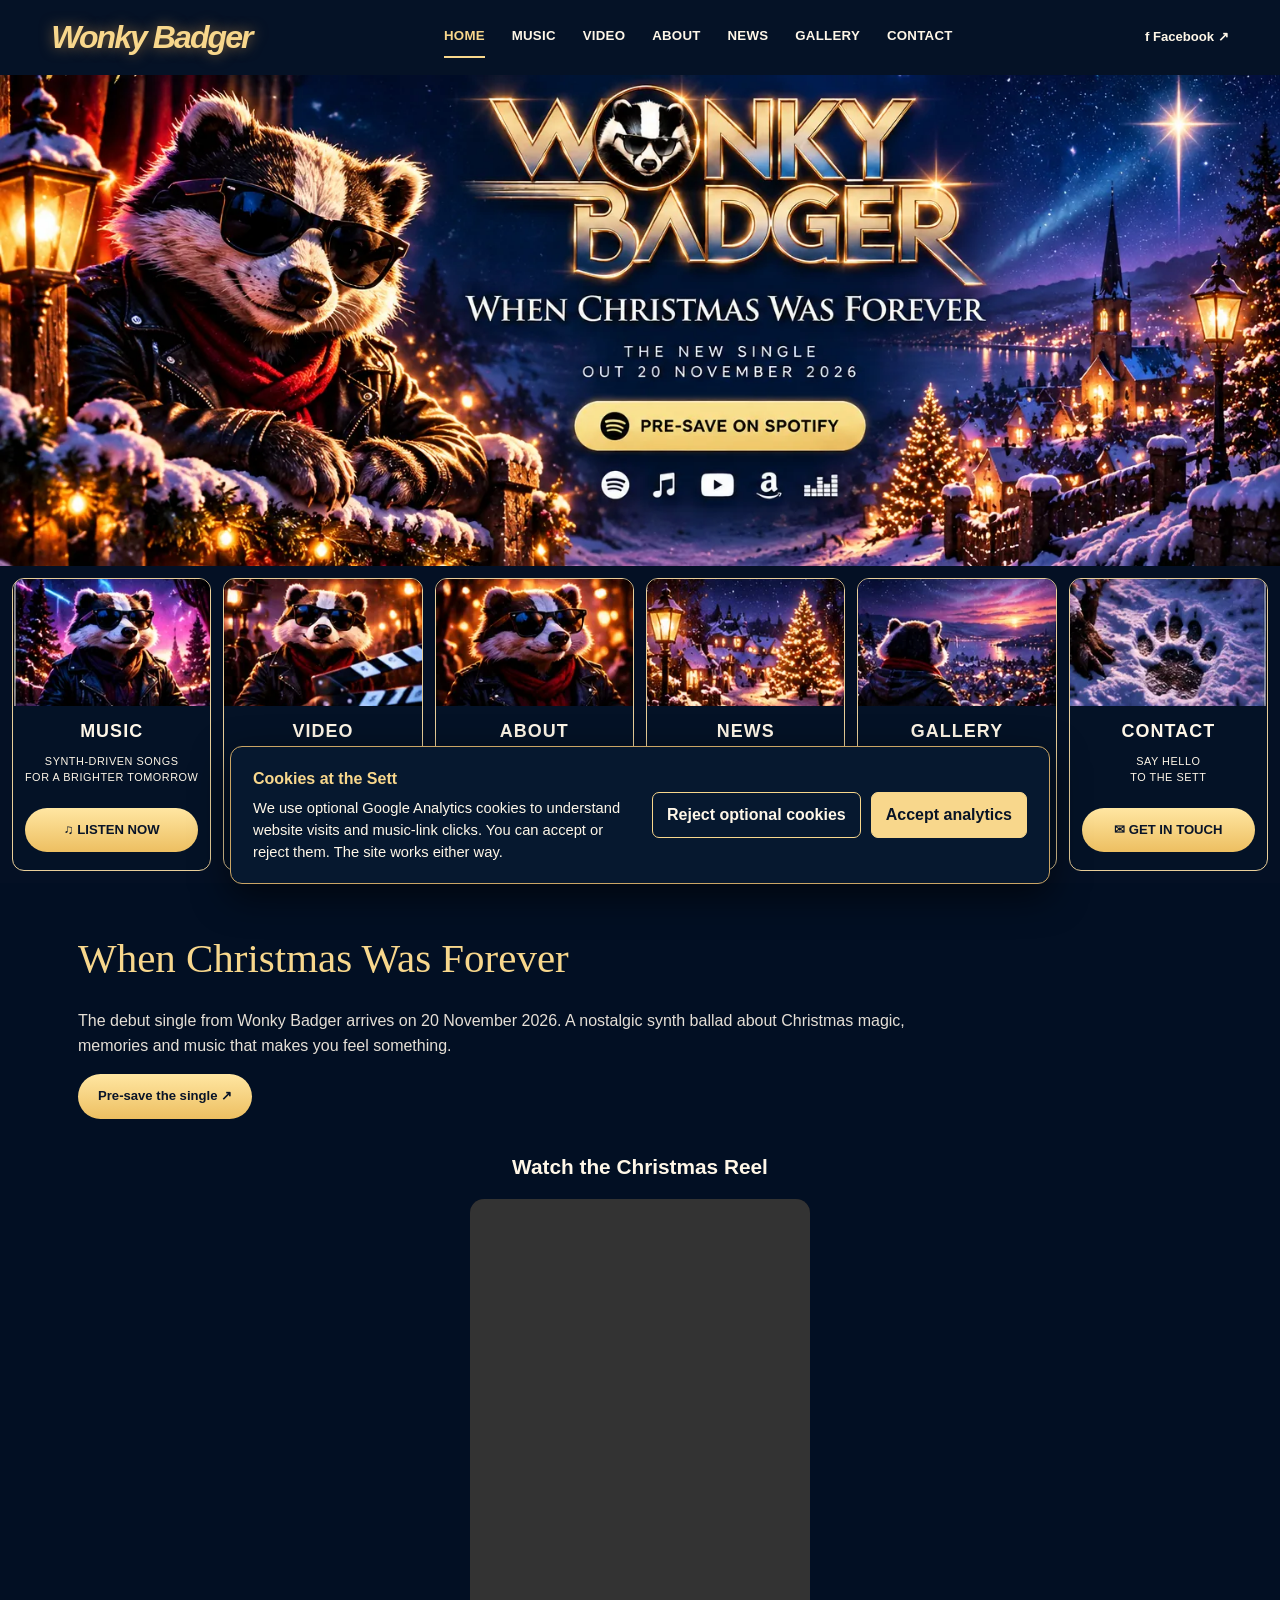
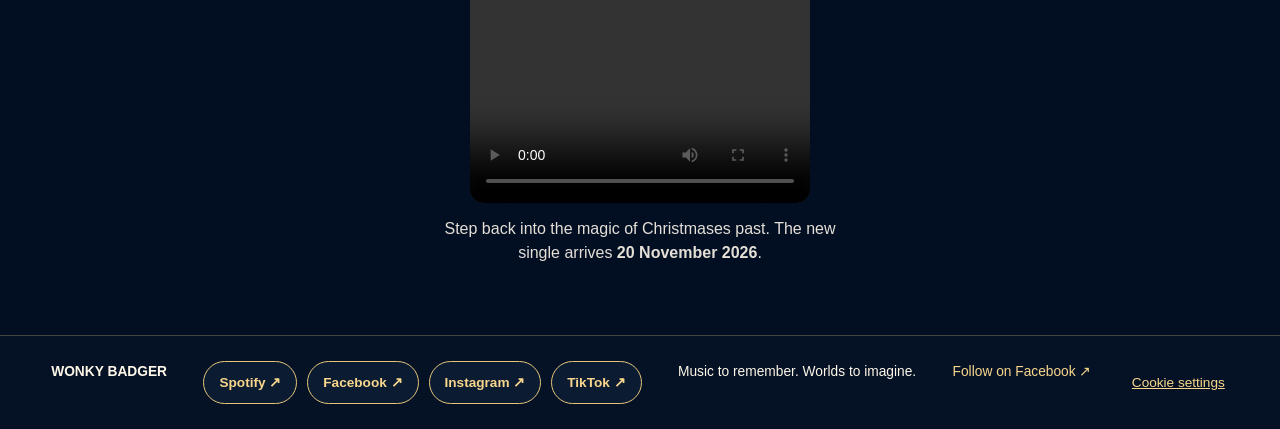
==== index.html @ 897b544b "Add Wonky Badger Spotify artist link to homepage social links" ====
<!doctype html><html lang="en"><head><meta charset="utf-8"><meta name="viewport" content="width=device-width,initial-scale=1"><meta name="description" content="Wonky Badger: synth music and Christmas nostalgia."><title>Home | Wonky Badger</title><link rel="stylesheet" href="style.css"><style>
.reel-feature{max-width:420px;margin:2rem auto 0;text-align:center}
.reel-feature h3{margin:0 0 1rem;font-size:1.3rem}
.reel-feature video{display:block;width:100%;max-width:340px;aspect-ratio:9/16;margin:0 auto;border-radius:14px;background:#090914;object-fit:contain}
.reel-feature p{margin:.85rem 0 0;line-height:1.5}
</style></head><body><header><a class="logo" href="index.html">Wonky Badger</a><button class="menu" aria-label="Toggle menu" aria-expanded="false">☰</button><nav><a href="index.html" class="active">Home</a><a href="music.html" data-page="music">Music</a><a href="video.html" data-page="video">Video</a><a href="about.html" data-page="about">About</a><a href="news.html" data-page="news">News</a><a href="gallery.html" data-page="gallery">Gallery</a><a href="contact.html" data-page="contact">Contact</a></nav><a class="socialtop" href="https://www.facebook.com/people/Wonky-Badger/61595293906331/" target="_blank" rel="noopener noreferrer">f Facebook ↗</a></header><main><section class="hero"><img src="home-hero.webp" alt="Home — Wonky Badger Christmas website artwork"><a class="clickzone" href="music.html" aria-label="Pre-save the new single"></a></section><section class="home-tiles"><a class="tile" href="music.html"><img src="tile-music.webp" alt="Music artwork" loading="lazy"><h2>MUSIC</h2><p>SYNTH-DRIVEN SONGS<br>FOR A BRIGHTER TOMORROW</p><span class="button">♫ LISTEN NOW</span></a><a class="tile" href="video.html"><img src="tile-video.webp" alt="Video artwork" loading="lazy"><h2>VIDEO</h2><p>MUSIC VIDEOS, STORIES<br>AND A FEW SURPRISES</p><span class="button">▶ WATCH NOW</span></a><a class="tile" href="about.html"><img src="tile-about.webp" alt="About artwork" loading="lazy"><h2>ABOUT</h2><p>A BIT DIFFERENT.<br>A LOT OF FEELING.</p><span class="button">● OUR STORY</span></a><a class="tile" href="news.html"><img src="tile-news.webp" alt="News artwork" loading="lazy"><h2>NEWS</h2><p>LATEST UPDATES<br>FROM THE SETT</p><span class="button">▤ WHAT'S NEW</span></a><a class="tile" href="gallery.html"><img src="tile-gallery.webp" alt="Gallery artwork" loading="lazy"><h2>GALLERY</h2><p>IMAGES, MOMENTS<br>AND BEHIND THE SCENES</p><span class="button">▧ VIEW GALLERY</span></a><a class="tile" href="contact.html"><img src="tile-contact.webp" alt="Contact artwork" loading="lazy"><h2>CONTACT</h2><p>SAY HELLO<br>TO THE SETT</p><span class="button">✉ GET IN TOUCH</span></a></section><div id="more"><section class="content"><h2>When Christmas Was Forever</h2><p>The debut single from Wonky Badger arrives on 20 November 2026. A nostalgic synth ballad about Christmas magic, memories and music that makes you feel something.</p><a class="button" href="https://ditto.fm/when-christmas-was-forever" target="_blank" rel="noopener">Pre-save the single ↗</a><div class="reel-feature"><h3>Watch the Christmas Reel</h3><video controls playsinline preload="metadata" aria-label="When Christmas Was Forever — Wonky Badger Christmas Reel"><source src="Wonky_Badger_Website_Video.mp4" type="video/mp4">Your browser does not support embedded video.</video><p>Step back into the magic of Christmases past. The new single arrives <strong>20 November 2026</strong>.</p></div></section></div></main><footer><strong>WONKY BADGER</strong><div class="social-links" aria-label="Follow Wonky Badger on social media"><a class="social-button" href="https://open.spotify.com/artist/0FHrzBIRYEt5RXQM1HeUu7" target="_blank" rel="noopener noreferrer" data-social-platform="spotify">Spotify ↗</a><a class="social-button" href="https://www.facebook.com/people/Wonky-Badger/61595293906331/" target="_blank" rel="noopener noreferrer" data-social-platform="facebook">Facebook ↗</a><a class="social-button" href="https://www.instagram.com/wonkybadger2026/" target="_blank" rel="noopener noreferrer" data-social-platform="instagram">Instagram ↗</a><a class="social-button" href="https://www.tiktok.com/@mre7165" target="_blank" rel="noopener noreferrer" data-social-platform="tiktok">TikTok ↗</a></div><span>Music to remember. Worlds to imagine.</span><a href="https://www.facebook.com/people/Wonky-Badger/61595293906331/" target="_blank" rel="noopener noreferrer">Follow on Facebook ↗</a></footer><script>const b=document.querySelector(".menu"),n=document.querySelector("nav");b.addEventListener("click",()=>{const open=n.classList.toggle("open");b.setAttribute("aria-expanded",String(open))});n.querySelectorAll("a").forEach(a=>a.addEventListener("click",()=>{n.classList.remove("open");b.setAttribute("aria-expanded","false")}));</script><script src="analytics-consent.js" defer></script></body></html>
---- style.css ----
:root{--gold:#f8d78c;--night:#020f23}
*{box-sizing:border-box}html{scroll-behavior:smooth}body{margin:0;background:var(--night);color:#fff7e8;font:16px/1.55 Arial,Helvetica,sans-serif}
a{color:inherit;text-decoration:none}button{font:inherit}
header{min-height:75px;display:flex;align-items:center;justify-content:space-between;gap:20px;padding:12px 4%;background:#051226;position:relative;z-index:5}
.logo{font-size:clamp(1.35rem,2.5vw,2.45rem);font-style:italic;font-weight:900;letter-spacing:-.06em;color:var(--gold);text-shadow:0 0 14px #e2a45190}
nav{display:flex;gap:clamp(10px,2.1vw,31px)}nav a{font-size:.83rem;font-weight:bold;text-transform:uppercase;letter-spacing:.02em;padding:9px 0}
nav a:hover,nav a.active{color:var(--gold);border-bottom:2px solid var(--gold)}
.socialtop{font-weight:bold;font-size:.82rem}.socialtop:hover{color:var(--gold)}
.menu{display:none}
.hero{position:relative;width:100%;overflow:hidden;background:#111b33}.hero img{display:block;width:100%;height:auto}
.clickzone{position:absolute;left:41%;top:67%;width:28%;height:11%;border-radius:45px;display:block}
.clickzone:focus-visible,.tile:focus-visible{outline:3px solid var(--gold);outline-offset:3px}
.home-tiles{display:grid;grid-template-columns:repeat(6,minmax(0,1fr));gap:12px;padding:12px;background:#041024}
.tile{border:1px solid #e9cf9a;border-radius:12px;background:#041226;overflow:hidden;text-align:center;display:flex;flex-direction:column;min-width:0}
.tile img{width:100%;aspect-ratio:1.55;object-fit:cover}.tile h2{font-size:1.12rem;margin:12px 4px 0;letter-spacing:.06em}.tile p{font-size:.68rem;letter-spacing:.05em;line-height:1.45;min-height:40px;margin:8px 5px 14px}
.button{display:inline-block;border:0;border-radius:25px;background:linear-gradient(#ffe6a2,#edbf61);color:#091428;padding:12px 20px;font-weight:900;font-size:.82rem;cursor:pointer}
.tile .button{margin:auto 12px 18px}.button:hover{filter:brightness(1.12)}
.content{max-width:1180px;margin:0 auto;padding:44px 28px 70px}
.content h2{font-family:Georgia,serif;font-size:clamp(1.7rem,3.2vw,2.8rem);font-weight:400;color:var(--gold);margin:0 0 18px}
.content p{max-width:850px;color:#e5dfd6}.feature-grid{display:grid;grid-template-columns:repeat(3,1fr);gap:22px}.feature{background:#0b1b32;border:1px solid #bc9b65;padding:24px;border-radius:8px}
.feature h3{margin:0 0 10px;color:var(--gold)}.kicker{color:var(--gold);font-weight:bold;letter-spacing:.16em;font-size:.75rem}.gallery{display:grid;grid-template-columns:repeat(3,1fr);gap:12px}.gallery img{display:block;width:100%;height:auto;object-fit:contain;border:1px solid #c4a877;border-radius:8px}.small{font-size:.78rem;color:#c9c1b4}
footer{padding:25px 4%;background:#051226;display:flex;justify-content:space-between;gap:15px;flex-wrap:wrap;font-size:.86rem;border-top:1px solid #d8b57750}footer a{color:var(--gold)}
@media(max-width:850px){header{min-height:65px}.menu{display:block;background:transparent;border:1px solid #f5e6ca75;padding:7px 12px;color:white;font-size:1.2rem}nav{display:none;position:absolute;top:100%;left:0;right:0;background:#051226;padding:22px;flex-direction:column}nav.open{display:flex}.socialtop{display:none}.home-tiles{grid-template-columns:repeat(3,1fr)}.feature-grid{grid-template-columns:1fr}.gallery{grid-template-columns:repeat(2,1fr)}}
@media(max-width:550px){.home-tiles{grid-template-columns:repeat(2,minmax(0,1fr))}.tile h2{font-size:.95rem}.tile p{font-size:.6rem}.tile .button{font-size:.68rem;padding:10px 6px;margin:0 7px 13px}.content{padding:30px 18px 50px}.gallery{grid-template-columns:1fr}.hero{aspect-ratio:auto}.hero img{width:100%;height:auto;min-height:0;object-fit:contain;object-position:center}.clickzone{top:64%;height:13%;left:45%;width:43%}}

/* Wonky Badger optional analytics consent controls */
#wb-cookie-banner{position:fixed;z-index:9999;bottom:16px;left:16px;right:16px;max-width:820px;margin:auto;padding:20px 22px;border:1px solid #caa565;border-radius:12px;background:#06182f;color:#fff7e8;box-shadow:0 12px 36px #0009;display:flex;align-items:center;gap:22px;flex-wrap:wrap}
.wb-cookie-copy{flex:1 1 300px}.wb-cookie-copy strong{color:#f8d78c}.wb-cookie-copy p{font-size:.92rem;line-height:1.5;margin:5px 0 0}
.wb-cookie-actions{display:flex;flex-wrap:wrap;gap:10px}.wb-cookie-actions button{cursor:pointer;padding:10px 14px;border-radius:7px;border:1px solid #f8d78c;background:transparent;color:#fff7e8;font-weight:bold}
.wb-cookie-actions #wb-accept{background:#f8d78c;color:#081426}.wb-cookie-actions button:focus-visible,.wb-cookie-settings:focus-visible{outline:3px solid #fff;outline-offset:3px}
.wb-cookie-settings{border:0;background:transparent;color:#f8d78c;cursor:pointer;text-decoration:underline;padding:4px;font-size:.85rem}
@media(max-width:550px){#wb-cookie-banner{bottom:8px;left:8px;right:8px;padding:15px}.wb-cookie-actions{width:100%}.wb-cookie-actions button{flex:1 1 130px}}

/* Cross-platform follow links, available on every page */
.social-links{display:flex;gap:10px;flex-wrap:wrap;align-items:center}
.social-button{display:inline-flex;align-items:center;justify-content:center;padding:10px 15px;border:1px solid #e6c579;border-radius:999px;color:#f8d78c;background:#0b1b32;font-size:.85rem;font-weight:700;min-height:42px}
.social-button:hover,.social-button:focus-visible{background:#f8d78c;color:#071428;outline-offset:3px}
@media(max-width:550px){.social-links{width:100%}.social-button{flex:1 1 auto;padding:10px}}
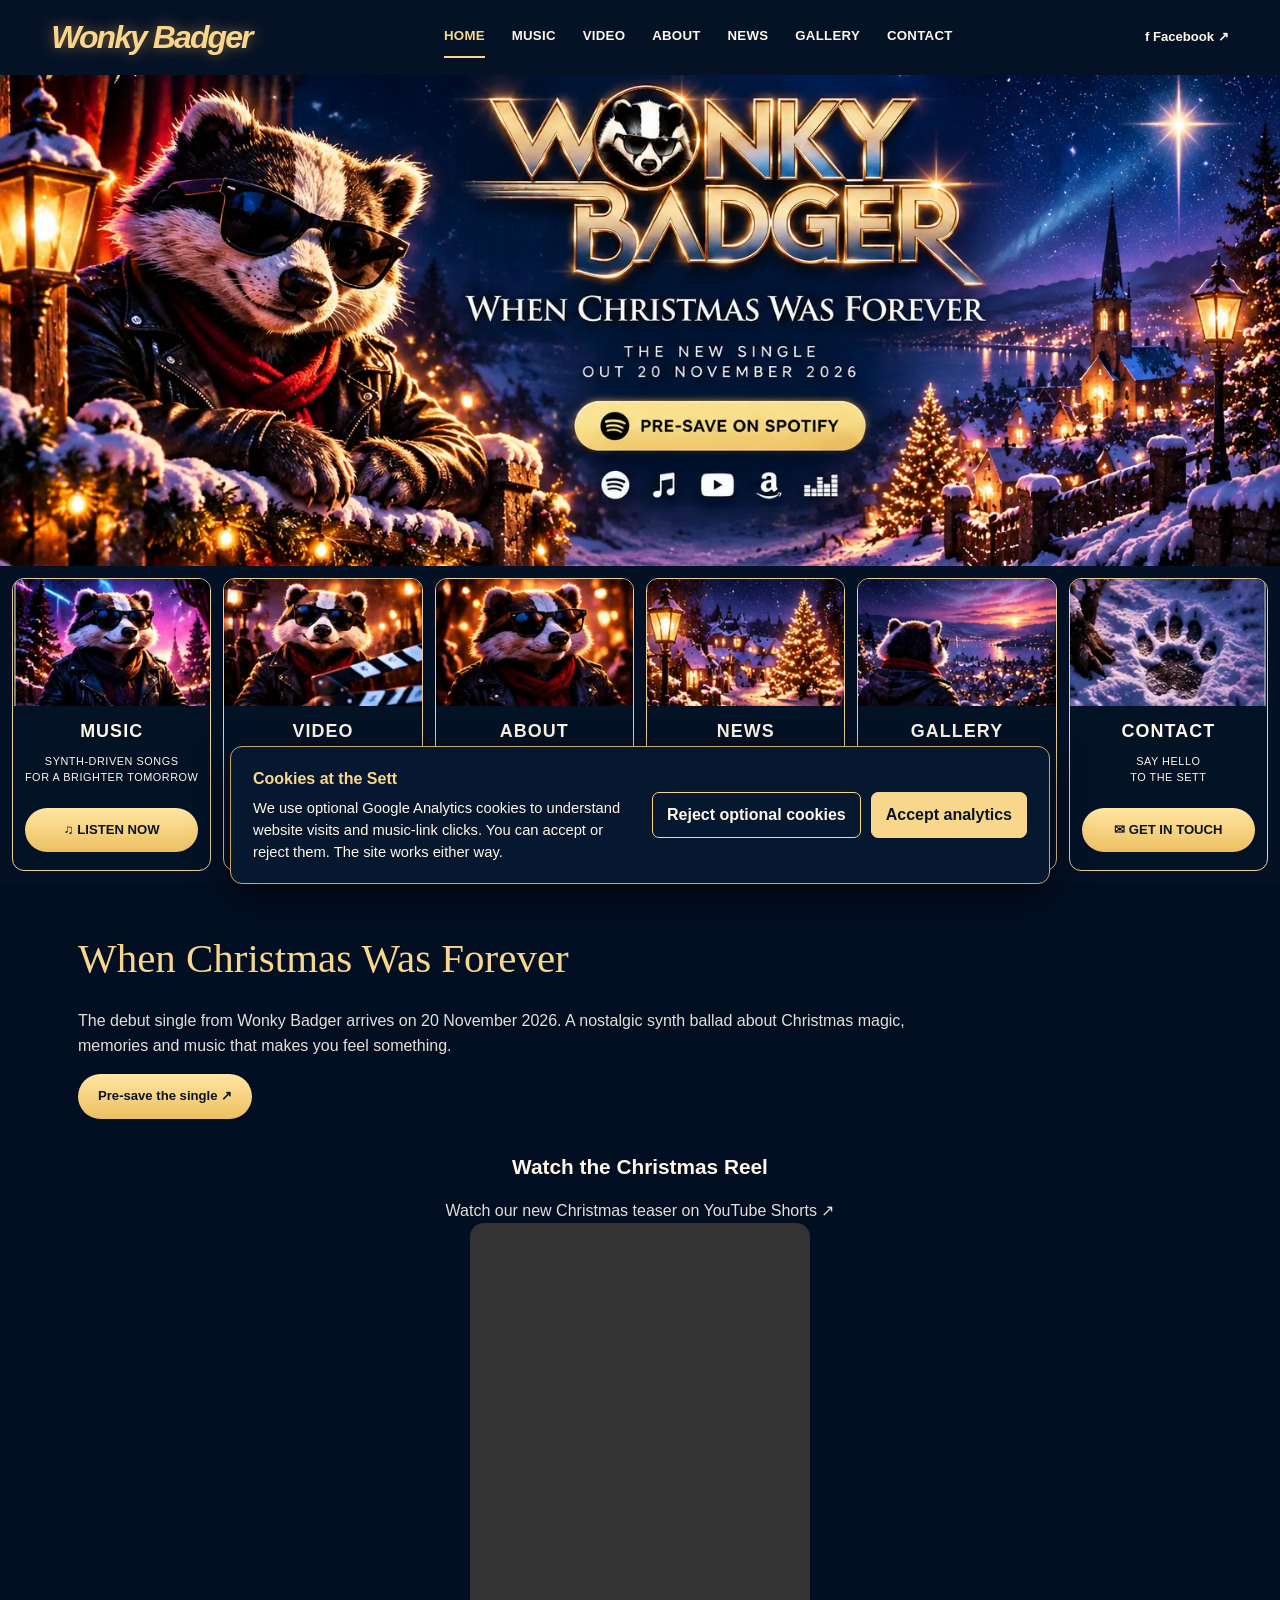
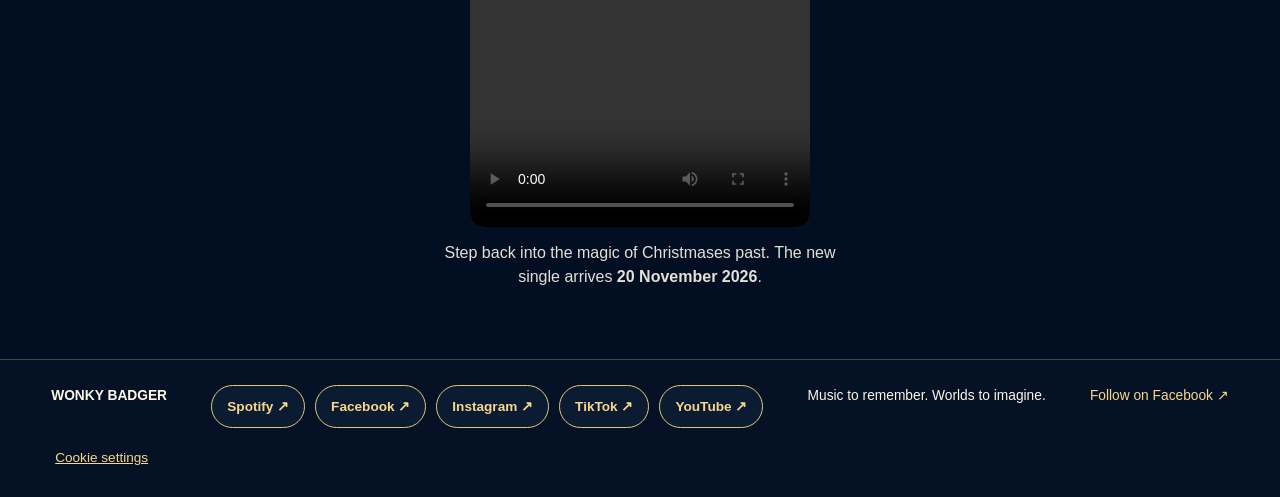
==== commit cb53f341: "Add Wonky Badger YouTube channel and Christmas Short link" ====
--- a/index.html
+++ b/index.html
@@ -3,4 +3,4 @@
 .reel-feature h3{margin:0 0 1rem;font-size:1.3rem}
 .reel-feature video{display:block;width:100%;max-width:340px;aspect-ratio:9/16;margin:0 auto;border-radius:14px;background:#090914;object-fit:contain}
 .reel-feature p{margin:.85rem 0 0;line-height:1.5}
-</style></head><body><header><a class="logo" href="index.html">Wonky Badger</a><button class="menu" aria-label="Toggle menu" aria-expanded="false">☰</button><nav><a href="index.html" class="active">Home</a><a href="music.html" data-page="music">Music</a><a href="video.html" data-page="video">Video</a><a href="about.html" data-page="about">About</a><a href="news.html" data-page="news">News</a><a href="gallery.html" data-page="gallery">Gallery</a><a href="contact.html" data-page="contact">Contact</a></nav><a class="socialtop" href="https://www.facebook.com/people/Wonky-Badger/61595293906331/" target="_blank" rel="noopener noreferrer">f Facebook ↗</a></header><main><section class="hero"><img src="home-hero.webp" alt="Home — Wonky Badger Christmas website artwork"><a class="clickzone" href="music.html" aria-label="Pre-save the new single"></a></section><section class="home-tiles"><a class="tile" href="music.html"><img src="tile-music.webp" alt="Music artwork" loading="lazy"><h2>MUSIC</h2><p>SYNTH-DRIVEN SONGS<br>FOR A BRIGHTER TOMORROW</p><span class="button">♫ LISTEN NOW</span></a><a class="tile" href="video.html"><img src="tile-video.webp" alt="Video artwork" loading="lazy"><h2>VIDEO</h2><p>MUSIC VIDEOS, STORIES<br>AND A FEW SURPRISES</p><span class="button">▶ WATCH NOW</span></a><a class="tile" href="about.html"><img src="tile-about.webp" alt="About artwork" loading="lazy"><h2>ABOUT</h2><p>A BIT DIFFERENT.<br>A LOT OF FEELING.</p><span class="button">● OUR STORY</span></a><a class="tile" href="news.html"><img src="tile-news.webp" alt="News artwork" loading="lazy"><h2>NEWS</h2><p>LATEST UPDATES<br>FROM THE SETT</p><span class="button">▤ WHAT'S NEW</span></a><a class="tile" href="gallery.html"><img src="tile-gallery.webp" alt="Gallery artwork" loading="lazy"><h2>GALLERY</h2><p>IMAGES, MOMENTS<br>AND BEHIND THE SCENES</p><span class="button">▧ VIEW GALLERY</span></a><a class="tile" href="contact.html"><img src="tile-contact.webp" alt="Contact artwork" loading="lazy"><h2>CONTACT</h2><p>SAY HELLO<br>TO THE SETT</p><span class="button">✉ GET IN TOUCH</span></a></section><div id="more"><section class="content"><h2>When Christmas Was Forever</h2><p>The debut single from Wonky Badger arrives on 20 November 2026. A nostalgic synth ballad about Christmas magic, memories and music that makes you feel something.</p><a class="button" href="https://ditto.fm/when-christmas-was-forever" target="_blank" rel="noopener">Pre-save the single ↗</a><div class="reel-feature"><h3>Watch the Christmas Reel</h3><video controls playsinline preload="metadata" aria-label="When Christmas Was Forever — Wonky Badger Christmas Reel"><source src="Wonky_Badger_Website_Video.mp4" type="video/mp4">Your browser does not support embedded video.</video><p>Step back into the magic of Christmases past. The new single arrives <strong>20 November 2026</strong>.</p></div></section></div></main><footer><strong>WONKY BADGER</strong><div class="social-links" aria-label="Follow Wonky Badger on social media"><a class="social-button" href="https://open.spotify.com/artist/0FHrzBIRYEt5RXQM1HeUu7" target="_blank" rel="noopener noreferrer" data-social-platform="spotify">Spotify ↗</a><a class="social-button" href="https://www.facebook.com/people/Wonky-Badger/61595293906331/" target="_blank" rel="noopener noreferrer" data-social-platform="facebook">Facebook ↗</a><a class="social-button" href="https://www.instagram.com/wonkybadger2026/" target="_blank" rel="noopener noreferrer" data-social-platform="instagram">Instagram ↗</a><a class="social-button" href="https://www.tiktok.com/@mre7165" target="_blank" rel="noopener noreferrer" data-social-platform="tiktok">TikTok ↗</a></div><span>Music to remember. Worlds to imagine.</span><a href="https://www.facebook.com/people/Wonky-Badger/61595293906331/" target="_blank" rel="noopener noreferrer">Follow on Facebook ↗</a></footer><script>const b=document.querySelector(".menu"),n=document.querySelector("nav");b.addEventListener("click",()=>{const open=n.classList.toggle("open");b.setAttribute("aria-expanded",String(open))});n.querySelectorAll("a").forEach(a=>a.addEventListener("click",()=>{n.classList.remove("open");b.setAttribute("aria-expanded","false")}));</script><script src="analytics-consent.js" defer></script></body></html>+</style></head><body><header><a class="logo" href="index.html">Wonky Badger</a><button class="menu" aria-label="Toggle menu" aria-expanded="false">☰</button><nav><a href="index.html" class="active">Home</a><a href="music.html" data-page="music">Music</a><a href="video.html" data-page="video">Video</a><a href="about.html" data-page="about">About</a><a href="news.html" data-page="news">News</a><a href="gallery.html" data-page="gallery">Gallery</a><a href="contact.html" data-page="contact">Contact</a></nav><a class="socialtop" href="https://www.facebook.com/people/Wonky-Badger/61595293906331/" target="_blank" rel="noopener noreferrer">f Facebook ↗</a></header><main><section class="hero"><img src="home-hero.webp" alt="Home — Wonky Badger Christmas website artwork"><a class="clickzone" href="music.html" aria-label="Pre-save the new single"></a></section><section class="home-tiles"><a class="tile" href="music.html"><img src="tile-music.webp" alt="Music artwork" loading="lazy"><h2>MUSIC</h2><p>SYNTH-DRIVEN SONGS<br>FOR A BRIGHTER TOMORROW</p><span class="button">♫ LISTEN NOW</span></a><a class="tile" href="video.html"><img src="tile-video.webp" alt="Video artwork" loading="lazy"><h2>VIDEO</h2><p>MUSIC VIDEOS, STORIES<br>AND A FEW SURPRISES</p><span class="button">▶ WATCH NOW</span></a><a class="tile" href="about.html"><img src="tile-about.webp" alt="About artwork" loading="lazy"><h2>ABOUT</h2><p>A BIT DIFFERENT.<br>A LOT OF FEELING.</p><span class="button">● OUR STORY</span></a><a class="tile" href="news.html"><img src="tile-news.webp" alt="News artwork" loading="lazy"><h2>NEWS</h2><p>LATEST UPDATES<br>FROM THE SETT</p><span class="button">▤ WHAT'S NEW</span></a><a class="tile" href="gallery.html"><img src="tile-gallery.webp" alt="Gallery artwork" loading="lazy"><h2>GALLERY</h2><p>IMAGES, MOMENTS<br>AND BEHIND THE SCENES</p><span class="button">▧ VIEW GALLERY</span></a><a class="tile" href="contact.html"><img src="tile-contact.webp" alt="Contact artwork" loading="lazy"><h2>CONTACT</h2><p>SAY HELLO<br>TO THE SETT</p><span class="button">✉ GET IN TOUCH</span></a></section><div id="more"><section class="content"><h2>When Christmas Was Forever</h2><p>The debut single from Wonky Badger arrives on 20 November 2026. A nostalgic synth ballad about Christmas magic, memories and music that makes you feel something.</p><a class="button" href="https://ditto.fm/when-christmas-was-forever" target="_blank" rel="noopener">Pre-save the single ↗</a><div class="reel-feature"><h3>Watch the Christmas Reel</h3><p><a href="https://youtube.com/shorts/3uULb8tcF0Y?feature=share" target="_blank" rel="noopener noreferrer">Watch our new Christmas teaser on YouTube Shorts ↗</a></p><video controls playsinline preload="metadata" aria-label="When Christmas Was Forever — Wonky Badger Christmas Reel"><source src="Wonky_Badger_Website_Video.mp4" type="video/mp4">Your browser does not support embedded video.</video><p>Step back into the magic of Christmases past. The new single arrives <strong>20 November 2026</strong>.</p></div></section></div></main><footer><strong>WONKY BADGER</strong><div class="social-links" aria-label="Follow Wonky Badger on social media"><a class="social-button" href="https://open.spotify.com/artist/0FHrzBIRYEt5RXQM1HeUu7" target="_blank" rel="noopener noreferrer" data-social-platform="spotify">Spotify ↗</a><a class="social-button" href="https://www.facebook.com/people/Wonky-Badger/61595293906331/" target="_blank" rel="noopener noreferrer" data-social-platform="facebook">Facebook ↗</a><a class="social-button" href="https://www.instagram.com/wonkybadger2026/" target="_blank" rel="noopener noreferrer" data-social-platform="instagram">Instagram ↗</a><a class="social-button" href="https://www.tiktok.com/@mre7165" target="_blank" rel="noopener noreferrer" data-social-platform="tiktok">TikTok ↗</a><a class="social-button" href="https://www.youtube.com/@WonkyBadger" target="_blank" rel="noopener noreferrer" data-social-platform="youtube">YouTube ↗</a></div><span>Music to remember. Worlds to imagine.</span><a href="https://www.facebook.com/people/Wonky-Badger/61595293906331/" target="_blank" rel="noopener noreferrer">Follow on Facebook ↗</a></footer><script>const b=document.querySelector(".menu"),n=document.querySelector("nav");b.addEventListener("click",()=>{const open=n.classList.toggle("open");b.setAttribute("aria-expanded",String(open))});n.querySelectorAll("a").forEach(a=>a.addEventListener("click",()=>{n.classList.remove("open");b.setAttribute("aria-expanded","false")}));</script><script src="analytics-consent.js" defer></script></body></html>
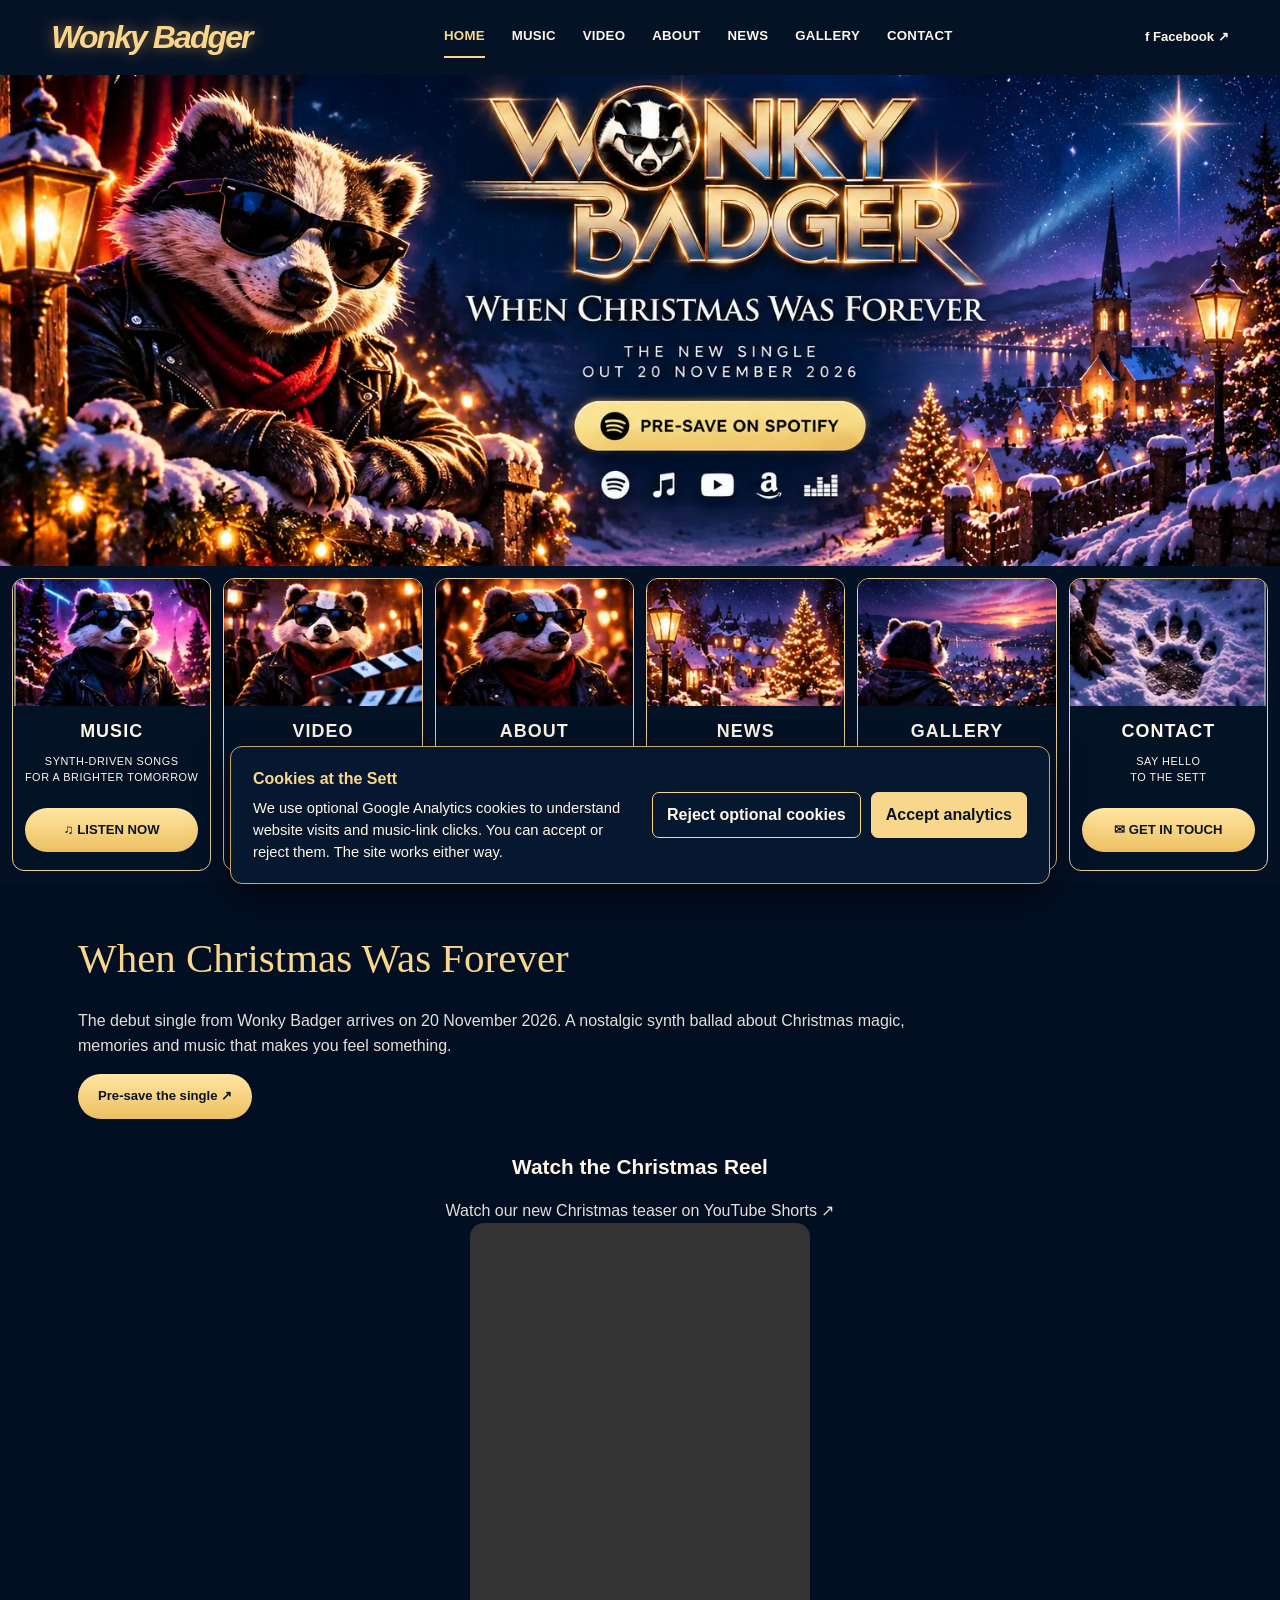
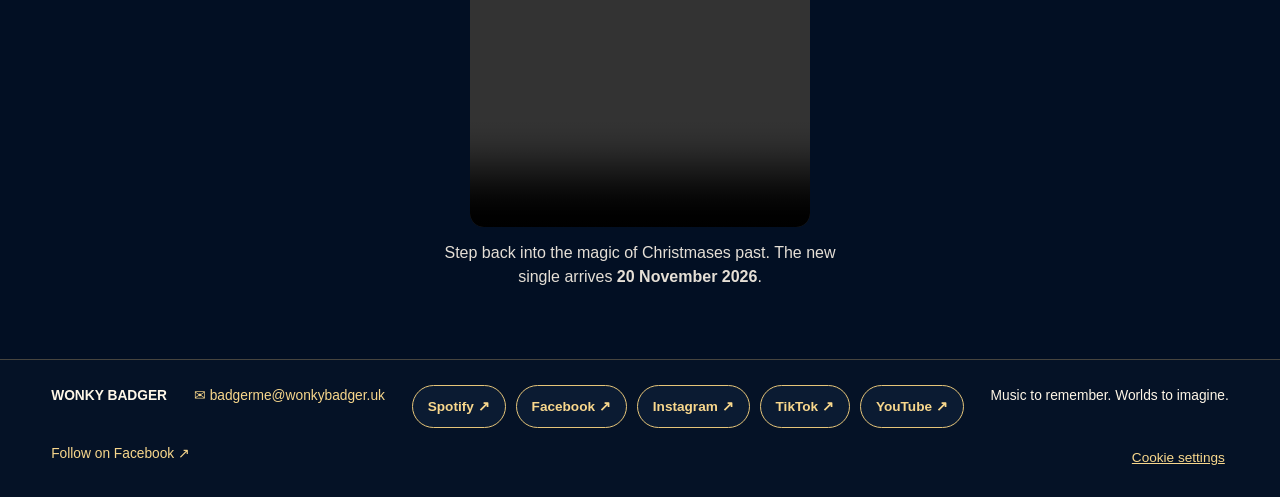
==== commit b31c8fb5: "Publish Wonky Badger contact email in site footer" ====
--- a/index.html
+++ b/index.html
@@ -3,4 +3,4 @@
 .reel-feature h3{margin:0 0 1rem;font-size:1.3rem}
 .reel-feature video{display:block;width:100%;max-width:340px;aspect-ratio:9/16;margin:0 auto;border-radius:14px;background:#090914;object-fit:contain}
 .reel-feature p{margin:.85rem 0 0;line-height:1.5}
-</style></head><body><header><a class="logo" href="index.html">Wonky Badger</a><button class="menu" aria-label="Toggle menu" aria-expanded="false">☰</button><nav><a href="index.html" class="active">Home</a><a href="music.html" data-page="music">Music</a><a href="video.html" data-page="video">Video</a><a href="about.html" data-page="about">About</a><a href="news.html" data-page="news">News</a><a href="gallery.html" data-page="gallery">Gallery</a><a href="contact.html" data-page="contact">Contact</a></nav><a class="socialtop" href="https://www.facebook.com/people/Wonky-Badger/61595293906331/" target="_blank" rel="noopener noreferrer">f Facebook ↗</a></header><main><section class="hero"><img src="home-hero.webp" alt="Home — Wonky Badger Christmas website artwork"><a class="clickzone" href="music.html" aria-label="Pre-save the new single"></a></section><section class="home-tiles"><a class="tile" href="music.html"><img src="tile-music.webp" alt="Music artwork" loading="lazy"><h2>MUSIC</h2><p>SYNTH-DRIVEN SONGS<br>FOR A BRIGHTER TOMORROW</p><span class="button">♫ LISTEN NOW</span></a><a class="tile" href="video.html"><img src="tile-video.webp" alt="Video artwork" loading="lazy"><h2>VIDEO</h2><p>MUSIC VIDEOS, STORIES<br>AND A FEW SURPRISES</p><span class="button">▶ WATCH NOW</span></a><a class="tile" href="about.html"><img src="tile-about.webp" alt="About artwork" loading="lazy"><h2>ABOUT</h2><p>A BIT DIFFERENT.<br>A LOT OF FEELING.</p><span class="button">● OUR STORY</span></a><a class="tile" href="news.html"><img src="tile-news.webp" alt="News artwork" loading="lazy"><h2>NEWS</h2><p>LATEST UPDATES<br>FROM THE SETT</p><span class="button">▤ WHAT'S NEW</span></a><a class="tile" href="gallery.html"><img src="tile-gallery.webp" alt="Gallery artwork" loading="lazy"><h2>GALLERY</h2><p>IMAGES, MOMENTS<br>AND BEHIND THE SCENES</p><span class="button">▧ VIEW GALLERY</span></a><a class="tile" href="contact.html"><img src="tile-contact.webp" alt="Contact artwork" loading="lazy"><h2>CONTACT</h2><p>SAY HELLO<br>TO THE SETT</p><span class="button">✉ GET IN TOUCH</span></a></section><div id="more"><section class="content"><h2>When Christmas Was Forever</h2><p>The debut single from Wonky Badger arrives on 20 November 2026. A nostalgic synth ballad about Christmas magic, memories and music that makes you feel something.</p><a class="button" href="https://ditto.fm/when-christmas-was-forever" target="_blank" rel="noopener">Pre-save the single ↗</a><div class="reel-feature"><h3>Watch the Christmas Reel</h3><p><a href="https://youtube.com/shorts/3uULb8tcF0Y?feature=share" target="_blank" rel="noopener noreferrer">Watch our new Christmas teaser on YouTube Shorts ↗</a></p><video controls playsinline preload="metadata" aria-label="When Christmas Was Forever — Wonky Badger Christmas Reel"><source src="Wonky_Badger_Website_Video.mp4" type="video/mp4">Your browser does not support embedded video.</video><p>Step back into the magic of Christmases past. The new single arrives <strong>20 November 2026</strong>.</p></div></section></div></main><footer><strong>WONKY BADGER</strong><div class="social-links" aria-label="Follow Wonky Badger on social media"><a class="social-button" href="https://open.spotify.com/artist/0FHrzBIRYEt5RXQM1HeUu7" target="_blank" rel="noopener noreferrer" data-social-platform="spotify">Spotify ↗</a><a class="social-button" href="https://www.facebook.com/people/Wonky-Badger/61595293906331/" target="_blank" rel="noopener noreferrer" data-social-platform="facebook">Facebook ↗</a><a class="social-button" href="https://www.instagram.com/wonkybadger2026/" target="_blank" rel="noopener noreferrer" data-social-platform="instagram">Instagram ↗</a><a class="social-button" href="https://www.tiktok.com/@mre7165" target="_blank" rel="noopener noreferrer" data-social-platform="tiktok">TikTok ↗</a><a class="social-button" href="https://www.youtube.com/@WonkyBadger" target="_blank" rel="noopener noreferrer" data-social-platform="youtube">YouTube ↗</a></div><span>Music to remember. Worlds to imagine.</span><a href="https://www.facebook.com/people/Wonky-Badger/61595293906331/" target="_blank" rel="noopener noreferrer">Follow on Facebook ↗</a></footer><script>const b=document.querySelector(".menu"),n=document.querySelector("nav");b.addEventListener("click",()=>{const open=n.classList.toggle("open");b.setAttribute("aria-expanded",String(open))});n.querySelectorAll("a").forEach(a=>a.addEventListener("click",()=>{n.classList.remove("open");b.setAttribute("aria-expanded","false")}));</script><script src="analytics-consent.js" defer></script></body></html>+</style></head><body><header><a class="logo" href="index.html">Wonky Badger</a><button class="menu" aria-label="Toggle menu" aria-expanded="false">☰</button><nav><a href="index.html" class="active">Home</a><a href="music.html" data-page="music">Music</a><a href="video.html" data-page="video">Video</a><a href="about.html" data-page="about">About</a><a href="news.html" data-page="news">News</a><a href="gallery.html" data-page="gallery">Gallery</a><a href="contact.html" data-page="contact">Contact</a></nav><a class="socialtop" href="https://www.facebook.com/people/Wonky-Badger/61595293906331/" target="_blank" rel="noopener noreferrer">f Facebook ↗</a></header><main><section class="hero"><img src="home-hero.webp" alt="Home — Wonky Badger Christmas website artwork"><a class="clickzone" href="music.html" aria-label="Pre-save the new single"></a></section><section class="home-tiles"><a class="tile" href="music.html"><img src="tile-music.webp" alt="Music artwork" loading="lazy"><h2>MUSIC</h2><p>SYNTH-DRIVEN SONGS<br>FOR A BRIGHTER TOMORROW</p><span class="button">♫ LISTEN NOW</span></a><a class="tile" href="video.html"><img src="tile-video.webp" alt="Video artwork" loading="lazy"><h2>VIDEO</h2><p>MUSIC VIDEOS, STORIES<br>AND A FEW SURPRISES</p><span class="button">▶ WATCH NOW</span></a><a class="tile" href="about.html"><img src="tile-about.webp" alt="About artwork" loading="lazy"><h2>ABOUT</h2><p>A BIT DIFFERENT.<br>A LOT OF FEELING.</p><span class="button">● OUR STORY</span></a><a class="tile" href="news.html"><img src="tile-news.webp" alt="News artwork" loading="lazy"><h2>NEWS</h2><p>LATEST UPDATES<br>FROM THE SETT</p><span class="button">▤ WHAT'S NEW</span></a><a class="tile" href="gallery.html"><img src="tile-gallery.webp" alt="Gallery artwork" loading="lazy"><h2>GALLERY</h2><p>IMAGES, MOMENTS<br>AND BEHIND THE SCENES</p><span class="button">▧ VIEW GALLERY</span></a><a class="tile" href="contact.html"><img src="tile-contact.webp" alt="Contact artwork" loading="lazy"><h2>CONTACT</h2><p>SAY HELLO<br>TO THE SETT</p><span class="button">✉ GET IN TOUCH</span></a></section><div id="more"><section class="content"><h2>When Christmas Was Forever</h2><p>The debut single from Wonky Badger arrives on 20 November 2026. A nostalgic synth ballad about Christmas magic, memories and music that makes you feel something.</p><a class="button" href="https://ditto.fm/when-christmas-was-forever" target="_blank" rel="noopener">Pre-save the single ↗</a><div class="reel-feature"><h3>Watch the Christmas Reel</h3><p><a href="https://youtube.com/shorts/3uULb8tcF0Y?feature=share" target="_blank" rel="noopener noreferrer">Watch our new Christmas teaser on YouTube Shorts ↗</a></p><video controls playsinline preload="metadata" aria-label="When Christmas Was Forever — Wonky Badger Christmas Reel"><source src="Wonky_Badger_Website_Video.mp4" type="video/mp4">Your browser does not support embedded video.</video><p>Step back into the magic of Christmases past. The new single arrives <strong>20 November 2026</strong>.</p></div></section></div></main><footer><strong>WONKY BADGER</strong><a class="wb-footer-email" href="mailto:badgerme@wonkybadger.uk">✉ badgerme@wonkybadger.uk</a><div class="social-links" aria-label="Follow Wonky Badger on social media"><a class="social-button" href="https://open.spotify.com/artist/0FHrzBIRYEt5RXQM1HeUu7" target="_blank" rel="noopener noreferrer" data-social-platform="spotify">Spotify ↗</a><a class="social-button" href="https://www.facebook.com/people/Wonky-Badger/61595293906331/" target="_blank" rel="noopener noreferrer" data-social-platform="facebook">Facebook ↗</a><a class="social-button" href="https://www.instagram.com/wonkybadger2026/" target="_blank" rel="noopener noreferrer" data-social-platform="instagram">Instagram ↗</a><a class="social-button" href="https://www.tiktok.com/@mre7165" target="_blank" rel="noopener noreferrer" data-social-platform="tiktok">TikTok ↗</a><a class="social-button" href="https://www.youtube.com/@WonkyBadger" target="_blank" rel="noopener noreferrer" data-social-platform="youtube">YouTube ↗</a></div><span>Music to remember. Worlds to imagine.</span><a href="https://www.facebook.com/people/Wonky-Badger/61595293906331/" target="_blank" rel="noopener noreferrer">Follow on Facebook ↗</a></footer><script>const b=document.querySelector(".menu"),n=document.querySelector("nav");b.addEventListener("click",()=>{const open=n.classList.toggle("open");b.setAttribute("aria-expanded",String(open))});n.querySelectorAll("a").forEach(a=>a.addEventListener("click",()=>{n.classList.remove("open");b.setAttribute("aria-expanded","false")}));</script><script src="analytics-consent.js" defer></script></body></html>
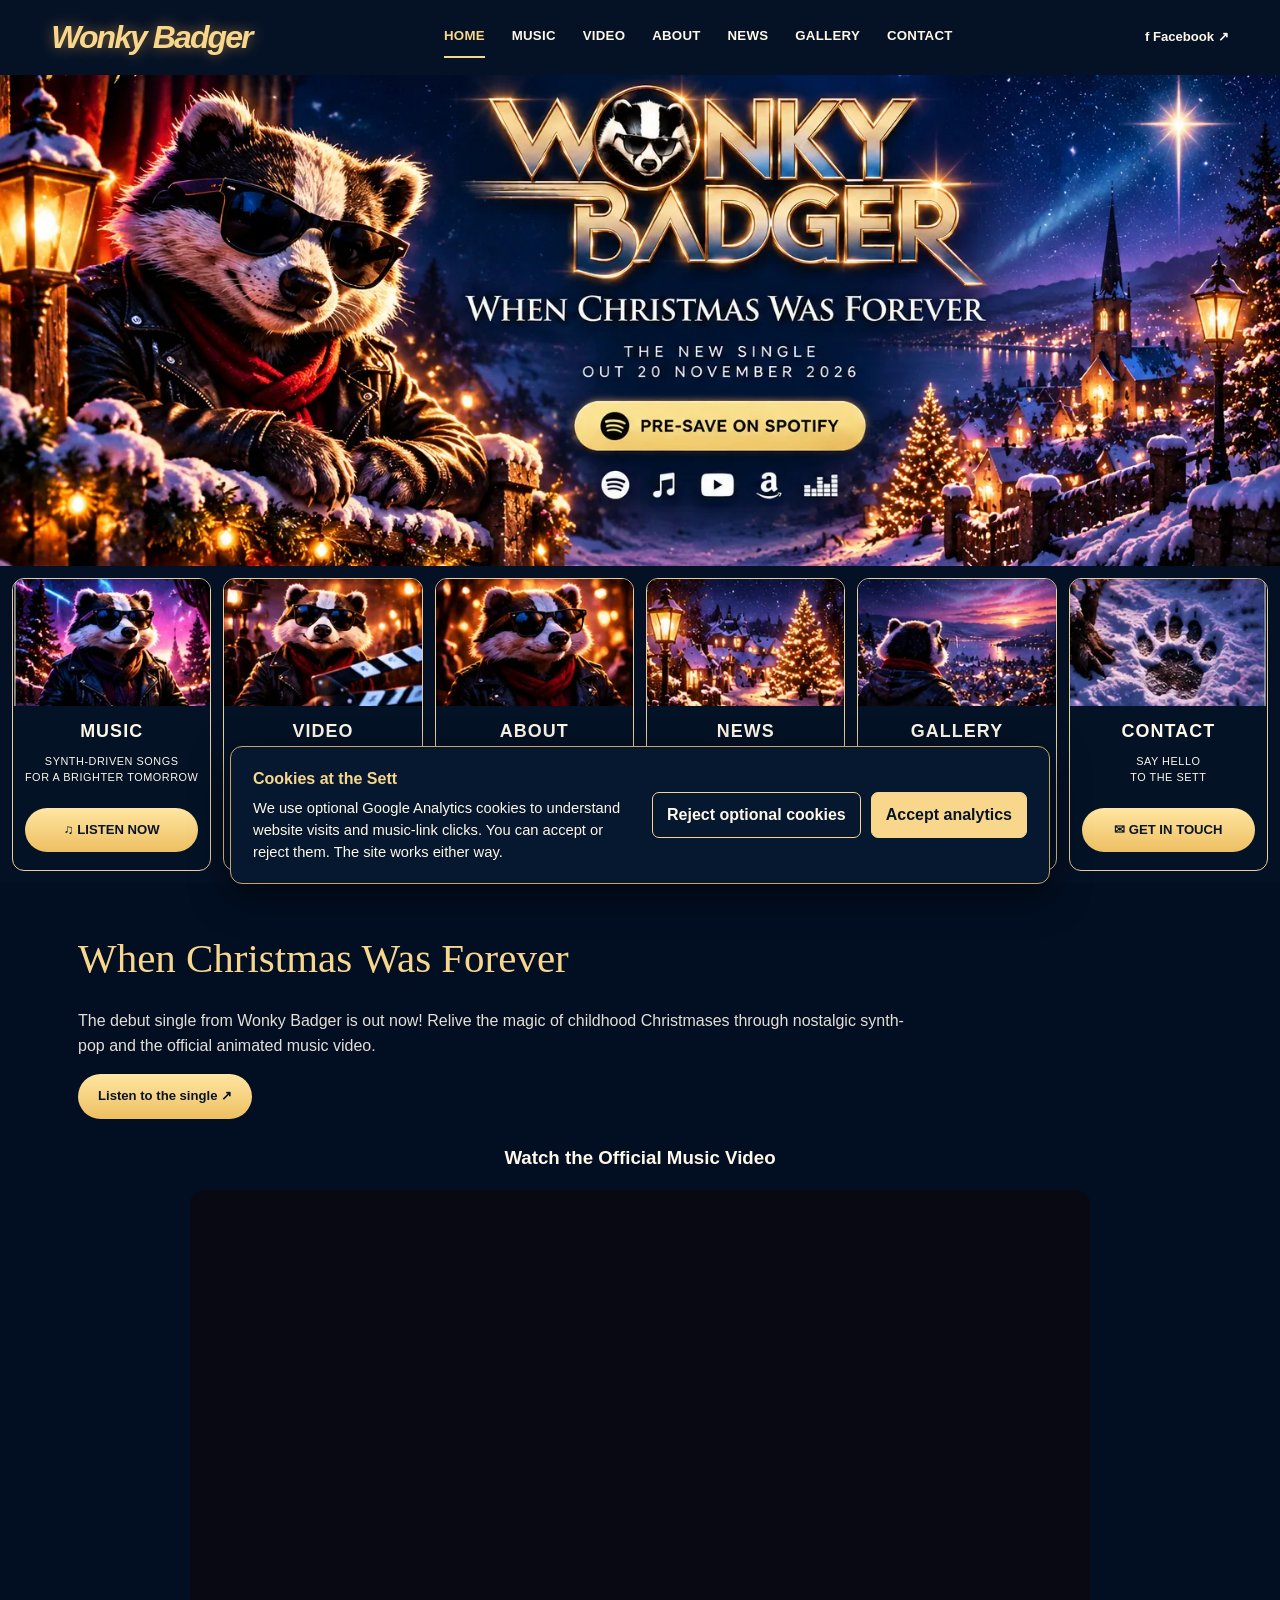
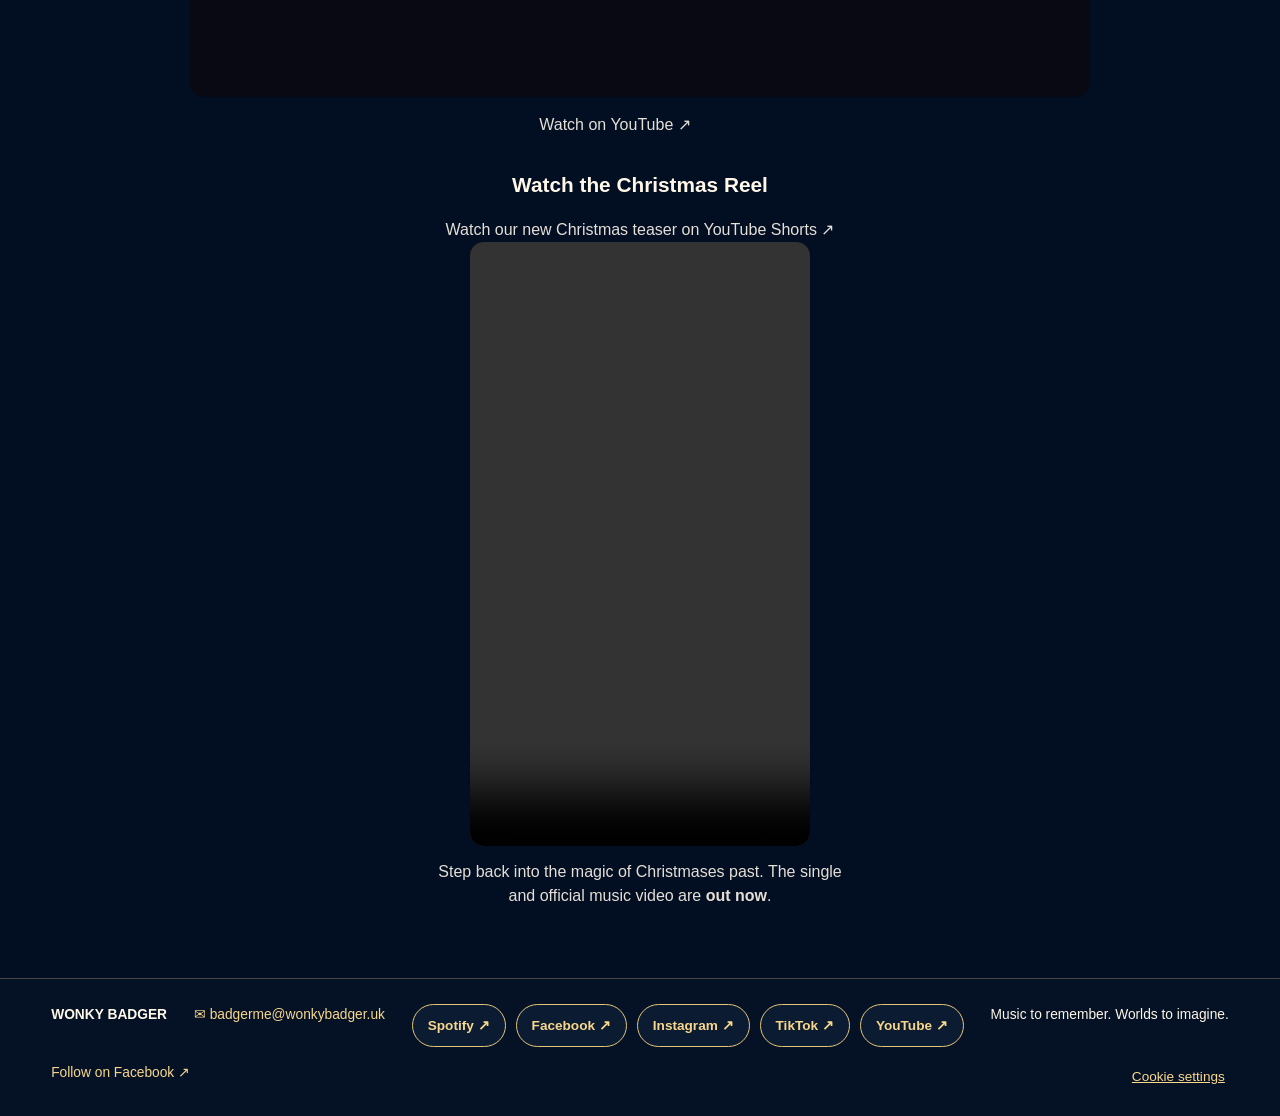
==== commit 69e23129: "Feature released music video on Wonky Badger homepage" ====
--- a/index.html
+++ b/index.html
@@ -3,4 +3,4 @@
 .reel-feature h3{margin:0 0 1rem;font-size:1.3rem}
 .reel-feature video{display:block;width:100%;max-width:340px;aspect-ratio:9/16;margin:0 auto;border-radius:14px;background:#090914;object-fit:contain}
 .reel-feature p{margin:.85rem 0 0;line-height:1.5}
-</style></head><body><header><a class="logo" href="index.html">Wonky Badger</a><button class="menu" aria-label="Toggle menu" aria-expanded="false">☰</button><nav><a href="index.html" class="active">Home</a><a href="music.html" data-page="music">Music</a><a href="video.html" data-page="video">Video</a><a href="about.html" data-page="about">About</a><a href="news.html" data-page="news">News</a><a href="gallery.html" data-page="gallery">Gallery</a><a href="contact.html" data-page="contact">Contact</a></nav><a class="socialtop" href="https://www.facebook.com/people/Wonky-Badger/61595293906331/" target="_blank" rel="noopener noreferrer">f Facebook ↗</a></header><main><section class="hero"><img src="home-hero.webp" alt="Home — Wonky Badger Christmas website artwork"><a class="clickzone" href="music.html" aria-label="Pre-save the new single"></a></section><section class="home-tiles"><a class="tile" href="music.html"><img src="tile-music.webp" alt="Music artwork" loading="lazy"><h2>MUSIC</h2><p>SYNTH-DRIVEN SONGS<br>FOR A BRIGHTER TOMORROW</p><span class="button">♫ LISTEN NOW</span></a><a class="tile" href="video.html"><img src="tile-video.webp" alt="Video artwork" loading="lazy"><h2>VIDEO</h2><p>MUSIC VIDEOS, STORIES<br>AND A FEW SURPRISES</p><span class="button">▶ WATCH NOW</span></a><a class="tile" href="about.html"><img src="tile-about.webp" alt="About artwork" loading="lazy"><h2>ABOUT</h2><p>A BIT DIFFERENT.<br>A LOT OF FEELING.</p><span class="button">● OUR STORY</span></a><a class="tile" href="news.html"><img src="tile-news.webp" alt="News artwork" loading="lazy"><h2>NEWS</h2><p>LATEST UPDATES<br>FROM THE SETT</p><span class="button">▤ WHAT'S NEW</span></a><a class="tile" href="gallery.html"><img src="tile-gallery.webp" alt="Gallery artwork" loading="lazy"><h2>GALLERY</h2><p>IMAGES, MOMENTS<br>AND BEHIND THE SCENES</p><span class="button">▧ VIEW GALLERY</span></a><a class="tile" href="contact.html"><img src="tile-contact.webp" alt="Contact artwork" loading="lazy"><h2>CONTACT</h2><p>SAY HELLO<br>TO THE SETT</p><span class="button">✉ GET IN TOUCH</span></a></section><div id="more"><section class="content"><h2>When Christmas Was Forever</h2><p>The debut single from Wonky Badger arrives on 20 November 2026. A nostalgic synth ballad about Christmas magic, memories and music that makes you feel something.</p><a class="button" href="https://ditto.fm/when-christmas-was-forever" target="_blank" rel="noopener">Pre-save the single ↗</a><div class="reel-feature"><h3>Watch the Christmas Reel</h3><p><a href="https://youtube.com/shorts/3uULb8tcF0Y?feature=share" target="_blank" rel="noopener noreferrer">Watch our new Christmas teaser on YouTube Shorts ↗</a></p><video controls playsinline preload="metadata" aria-label="When Christmas Was Forever — Wonky Badger Christmas Reel"><source src="Wonky_Badger_Website_Video.mp4" type="video/mp4">Your browser does not support embedded video.</video><p>Step back into the magic of Christmases past. The new single arrives <strong>20 November 2026</strong>.</p></div></section></div></main><footer><strong>WONKY BADGER</strong><a class="wb-footer-email" href="mailto:badgerme@wonkybadger.uk">✉ badgerme@wonkybadger.uk</a><div class="social-links" aria-label="Follow Wonky Badger on social media"><a class="social-button" href="https://open.spotify.com/artist/0FHrzBIRYEt5RXQM1HeUu7" target="_blank" rel="noopener noreferrer" data-social-platform="spotify">Spotify ↗</a><a class="social-button" href="https://www.facebook.com/people/Wonky-Badger/61595293906331/" target="_blank" rel="noopener noreferrer" data-social-platform="facebook">Facebook ↗</a><a class="social-button" href="https://www.instagram.com/wonkybadger2026/" target="_blank" rel="noopener noreferrer" data-social-platform="instagram">Instagram ↗</a><a class="social-button" href="https://www.tiktok.com/@mre7165" target="_blank" rel="noopener noreferrer" data-social-platform="tiktok">TikTok ↗</a><a class="social-button" href="https://www.youtube.com/@WonkyBadger" target="_blank" rel="noopener noreferrer" data-social-platform="youtube">YouTube ↗</a></div><span>Music to remember. Worlds to imagine.</span><a href="https://www.facebook.com/people/Wonky-Badger/61595293906331/" target="_blank" rel="noopener noreferrer">Follow on Facebook ↗</a></footer><script>const b=document.querySelector(".menu"),n=document.querySelector("nav");b.addEventListener("click",()=>{const open=n.classList.toggle("open");b.setAttribute("aria-expanded",String(open))});n.querySelectorAll("a").forEach(a=>a.addEventListener("click",()=>{n.classList.remove("open");b.setAttribute("aria-expanded","false")}));</script><script src="analytics-consent.js" defer></script></body></html>+</style></head><body><header><a class="logo" href="index.html">Wonky Badger</a><button class="menu" aria-label="Toggle menu" aria-expanded="false">☰</button><nav><a href="index.html" class="active">Home</a><a href="music.html" data-page="music">Music</a><a href="video.html" data-page="video">Video</a><a href="about.html" data-page="about">About</a><a href="news.html" data-page="news">News</a><a href="gallery.html" data-page="gallery">Gallery</a><a href="contact.html" data-page="contact">Contact</a></nav><a class="socialtop" href="https://www.facebook.com/people/Wonky-Badger/61595293906331/" target="_blank" rel="noopener noreferrer">f Facebook ↗</a></header><main><section class="hero"><img src="home-hero.webp" alt="Home — Wonky Badger Christmas website artwork"><a class="clickzone" href="music.html" aria-label="Pre-save the new single"></a></section><section class="home-tiles"><a class="tile" href="music.html"><img src="tile-music.webp" alt="Music artwork" loading="lazy"><h2>MUSIC</h2><p>SYNTH-DRIVEN SONGS<br>FOR A BRIGHTER TOMORROW</p><span class="button">♫ LISTEN NOW</span></a><a class="tile" href="video.html"><img src="tile-video.webp" alt="Video artwork" loading="lazy"><h2>VIDEO</h2><p>MUSIC VIDEOS, STORIES<br>AND A FEW SURPRISES</p><span class="button">▶ WATCH NOW</span></a><a class="tile" href="about.html"><img src="tile-about.webp" alt="About artwork" loading="lazy"><h2>ABOUT</h2><p>A BIT DIFFERENT.<br>A LOT OF FEELING.</p><span class="button">● OUR STORY</span></a><a class="tile" href="news.html"><img src="tile-news.webp" alt="News artwork" loading="lazy"><h2>NEWS</h2><p>LATEST UPDATES<br>FROM THE SETT</p><span class="button">▤ WHAT'S NEW</span></a><a class="tile" href="gallery.html"><img src="tile-gallery.webp" alt="Gallery artwork" loading="lazy"><h2>GALLERY</h2><p>IMAGES, MOMENTS<br>AND BEHIND THE SCENES</p><span class="button">▧ VIEW GALLERY</span></a><a class="tile" href="contact.html"><img src="tile-contact.webp" alt="Contact artwork" loading="lazy"><h2>CONTACT</h2><p>SAY HELLO<br>TO THE SETT</p><span class="button">✉ GET IN TOUCH</span></a></section><div id="more"><section class="content"><h2>When Christmas Was Forever</h2><p>The debut single from Wonky Badger is out now! Relive the magic of childhood Christmases through nostalgic synth-pop and the official animated music video.</p><a class="button" href="https://ditto.fm/when-christmas-was-forever" target="_blank" rel="noopener">Listen to the single ↗</a><div style="max-width:900px;margin:1.5rem auto 2rem;text-align:center"><h3>Watch the Official Music Video</h3><div style="margin:1rem auto"><iframe src="https://www.youtube-nocookie.com/embed/Yn8ME5jVx0M" title="Wonky Badger — When Christmas Was Forever (Official Music Video)" loading="lazy" allow="accelerometer; autoplay; clipboard-write; encrypted-media; gyroscope; picture-in-picture; web-share" referrerpolicy="strict-origin-when-cross-origin" allowfullscreen style="display:block;width:100%;aspect-ratio:16/9;border:0;border-radius:14px;background:#090914"></iframe></div><p><a href="https://youtu.be/Yn8ME5jVx0M" target="_blank" rel="noopener noreferrer">Watch on YouTube ↗</a></p></div><div class="reel-feature"><h3>Watch the Christmas Reel</h3><p><a href="https://youtube.com/shorts/3uULb8tcF0Y?feature=share" target="_blank" rel="noopener noreferrer">Watch our new Christmas teaser on YouTube Shorts ↗</a></p><video controls playsinline preload="metadata" aria-label="When Christmas Was Forever — Wonky Badger Christmas Reel"><source src="Wonky_Badger_Website_Video.mp4" type="video/mp4">Your browser does not support embedded video.</video><p>Step back into the magic of Christmases past. The single and official music video are <strong>out now</strong>.</p></div></section></div></main><footer><strong>WONKY BADGER</strong><a class="wb-footer-email" href="mailto:badgerme@wonkybadger.uk">✉ badgerme@wonkybadger.uk</a><div class="social-links" aria-label="Follow Wonky Badger on social media"><a class="social-button" href="https://open.spotify.com/artist/0FHrzBIRYEt5RXQM1HeUu7" target="_blank" rel="noopener noreferrer" data-social-platform="spotify">Spotify ↗</a><a class="social-button" href="https://www.facebook.com/people/Wonky-Badger/61595293906331/" target="_blank" rel="noopener noreferrer" data-social-platform="facebook">Facebook ↗</a><a class="social-button" href="https://www.instagram.com/wonkybadger2026/" target="_blank" rel="noopener noreferrer" data-social-platform="instagram">Instagram ↗</a><a class="social-button" href="https://www.tiktok.com/@mre7165" target="_blank" rel="noopener noreferrer" data-social-platform="tiktok">TikTok ↗</a><a class="social-button" href="https://www.youtube.com/@WonkyBadger" target="_blank" rel="noopener noreferrer" data-social-platform="youtube">YouTube ↗</a></div><span>Music to remember. Worlds to imagine.</span><a href="https://www.facebook.com/people/Wonky-Badger/61595293906331/" target="_blank" rel="noopener noreferrer">Follow on Facebook ↗</a></footer><script>const b=document.querySelector(".menu"),n=document.querySelector("nav");b.addEventListener("click",()=>{const open=n.classList.toggle("open");b.setAttribute("aria-expanded",String(open))});n.querySelectorAll("a").forEach(a=>a.addEventListener("click",()=>{n.classList.remove("open");b.setAttribute("aria-expanded","false")}));</script><script src="analytics-consent.js" defer></script></body></html>
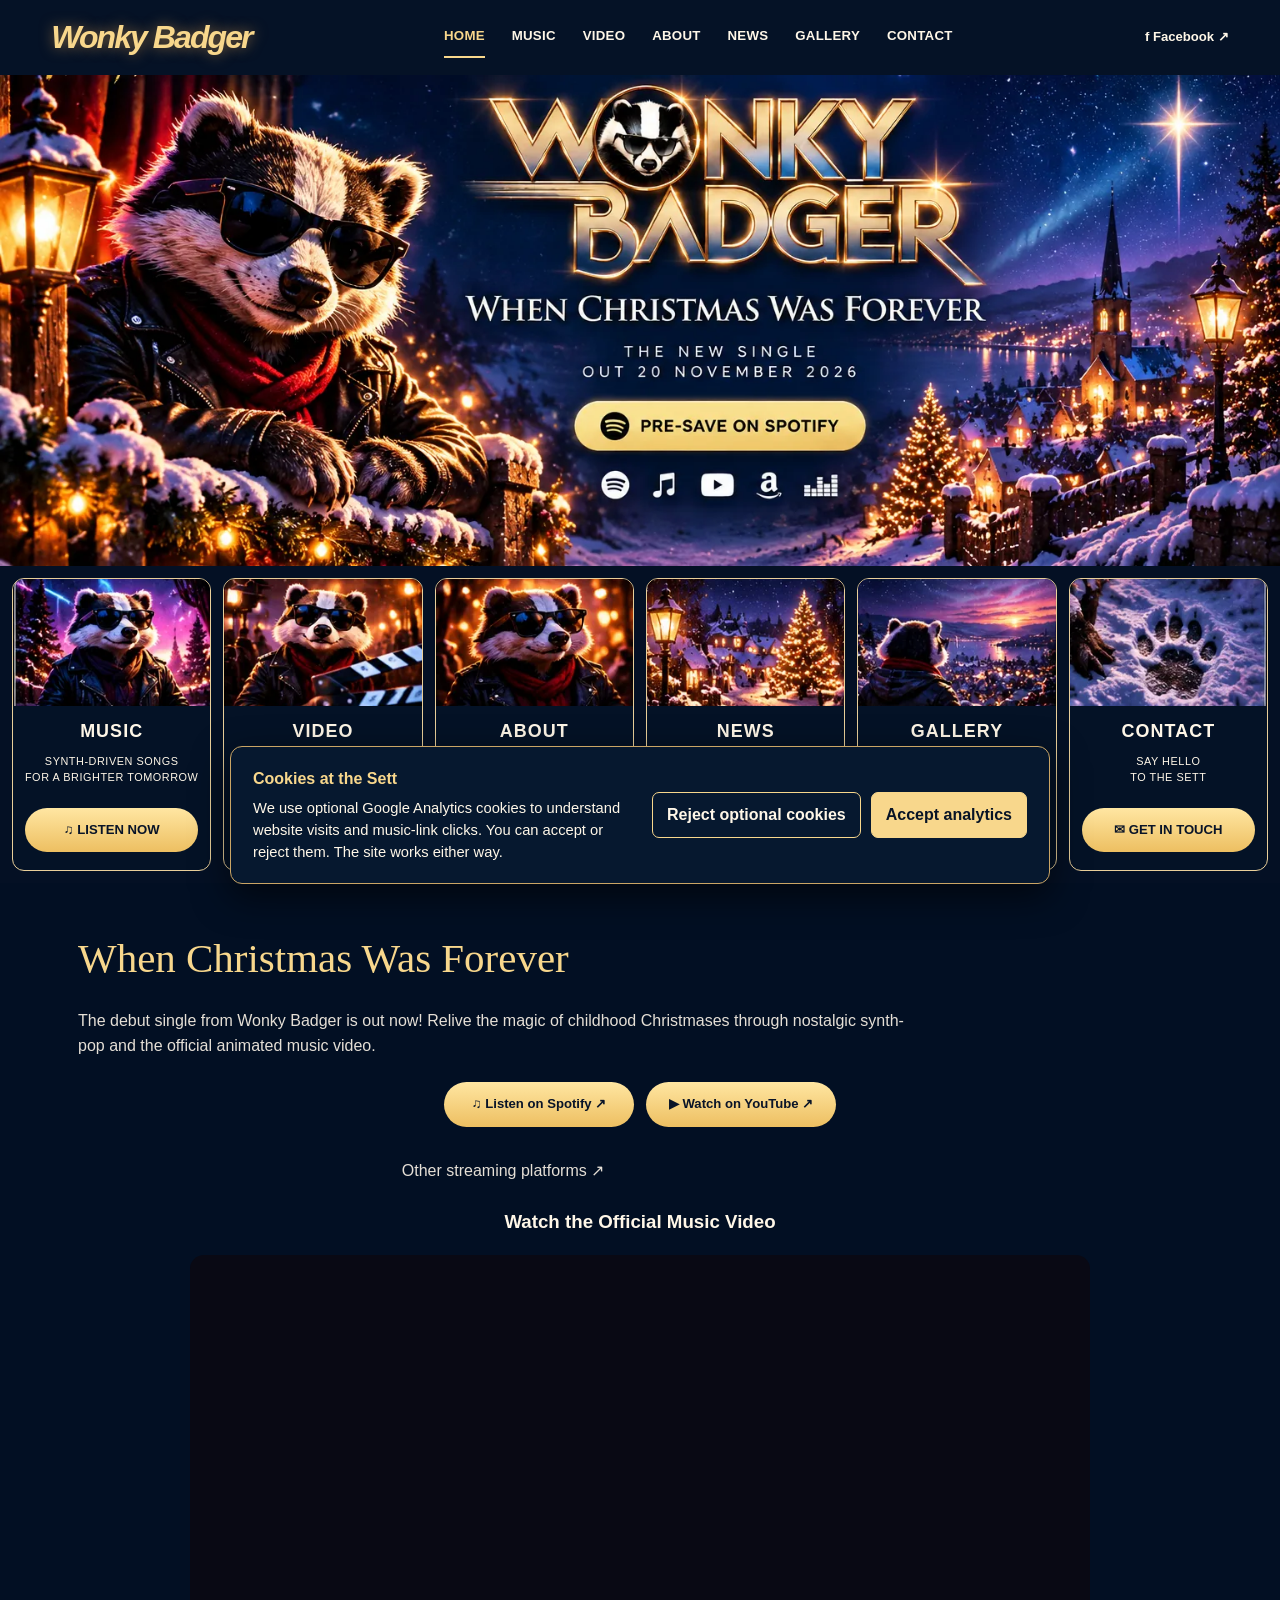
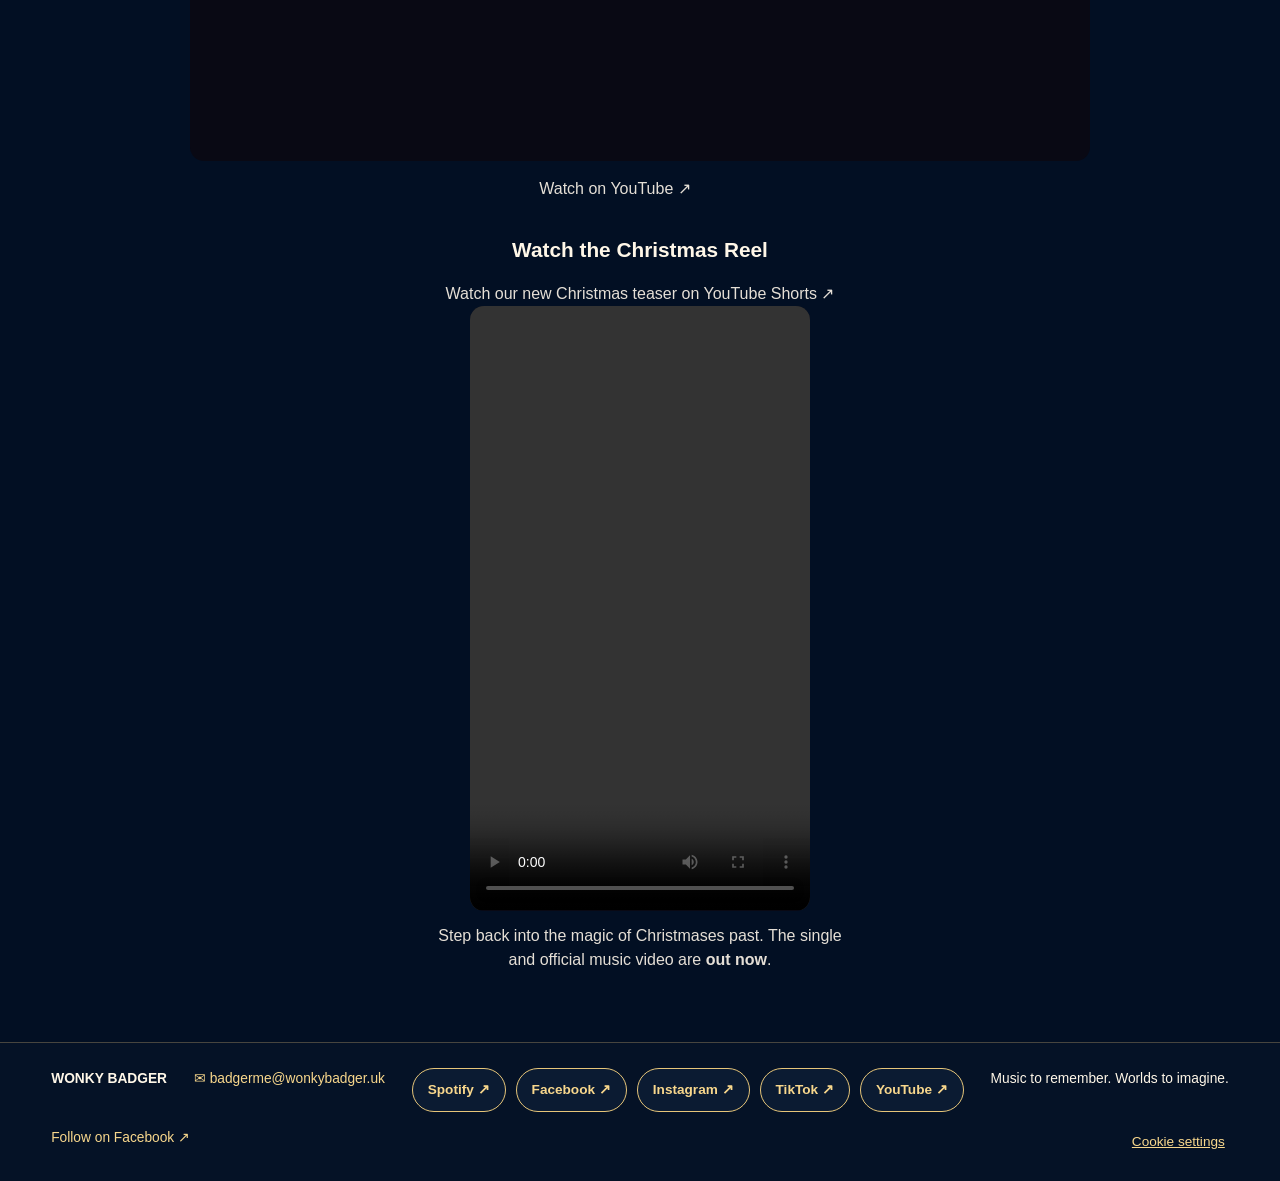
==== commit 96ec3f1b: "Promote Spotify streaming and YouTube video prominently; remove pre-save copy" ====
--- a/index.html
+++ b/index.html
@@ -3,4 +3,4 @@
 .reel-feature h3{margin:0 0 1rem;font-size:1.3rem}
 .reel-feature video{display:block;width:100%;max-width:340px;aspect-ratio:9/16;margin:0 auto;border-radius:14px;background:#090914;object-fit:contain}
 .reel-feature p{margin:.85rem 0 0;line-height:1.5}
-</style></head><body><header><a class="logo" href="index.html">Wonky Badger</a><button class="menu" aria-label="Toggle menu" aria-expanded="false">☰</button><nav><a href="index.html" class="active">Home</a><a href="music.html" data-page="music">Music</a><a href="video.html" data-page="video">Video</a><a href="about.html" data-page="about">About</a><a href="news.html" data-page="news">News</a><a href="gallery.html" data-page="gallery">Gallery</a><a href="contact.html" data-page="contact">Contact</a></nav><a class="socialtop" href="https://www.facebook.com/people/Wonky-Badger/61595293906331/" target="_blank" rel="noopener noreferrer">f Facebook ↗</a></header><main><section class="hero"><img src="home-hero.webp" alt="Home — Wonky Badger Christmas website artwork"><a class="clickzone" href="music.html" aria-label="Pre-save the new single"></a></section><section class="home-tiles"><a class="tile" href="music.html"><img src="tile-music.webp" alt="Music artwork" loading="lazy"><h2>MUSIC</h2><p>SYNTH-DRIVEN SONGS<br>FOR A BRIGHTER TOMORROW</p><span class="button">♫ LISTEN NOW</span></a><a class="tile" href="video.html"><img src="tile-video.webp" alt="Video artwork" loading="lazy"><h2>VIDEO</h2><p>MUSIC VIDEOS, STORIES<br>AND A FEW SURPRISES</p><span class="button">▶ WATCH NOW</span></a><a class="tile" href="about.html"><img src="tile-about.webp" alt="About artwork" loading="lazy"><h2>ABOUT</h2><p>A BIT DIFFERENT.<br>A LOT OF FEELING.</p><span class="button">● OUR STORY</span></a><a class="tile" href="news.html"><img src="tile-news.webp" alt="News artwork" loading="lazy"><h2>NEWS</h2><p>LATEST UPDATES<br>FROM THE SETT</p><span class="button">▤ WHAT'S NEW</span></a><a class="tile" href="gallery.html"><img src="tile-gallery.webp" alt="Gallery artwork" loading="lazy"><h2>GALLERY</h2><p>IMAGES, MOMENTS<br>AND BEHIND THE SCENES</p><span class="button">▧ VIEW GALLERY</span></a><a class="tile" href="contact.html"><img src="tile-contact.webp" alt="Contact artwork" loading="lazy"><h2>CONTACT</h2><p>SAY HELLO<br>TO THE SETT</p><span class="button">✉ GET IN TOUCH</span></a></section><div id="more"><section class="content"><h2>When Christmas Was Forever</h2><p>The debut single from Wonky Badger is out now! Relive the magic of childhood Christmases through nostalgic synth-pop and the official animated music video.</p><a class="button" href="https://ditto.fm/when-christmas-was-forever" target="_blank" rel="noopener">Listen to the single ↗</a><div style="max-width:900px;margin:1.5rem auto 2rem;text-align:center"><h3>Watch the Official Music Video</h3><div style="margin:1rem auto"><iframe src="https://www.youtube-nocookie.com/embed/Yn8ME5jVx0M" title="Wonky Badger — When Christmas Was Forever (Official Music Video)" loading="lazy" allow="accelerometer; autoplay; clipboard-write; encrypted-media; gyroscope; picture-in-picture; web-share" referrerpolicy="strict-origin-when-cross-origin" allowfullscreen style="display:block;width:100%;aspect-ratio:16/9;border:0;border-radius:14px;background:#090914"></iframe></div><p><a href="https://youtu.be/Yn8ME5jVx0M" target="_blank" rel="noopener noreferrer">Watch on YouTube ↗</a></p></div><div class="reel-feature"><h3>Watch the Christmas Reel</h3><p><a href="https://youtube.com/shorts/3uULb8tcF0Y?feature=share" target="_blank" rel="noopener noreferrer">Watch our new Christmas teaser on YouTube Shorts ↗</a></p><video controls playsinline preload="metadata" aria-label="When Christmas Was Forever — Wonky Badger Christmas Reel"><source src="Wonky_Badger_Website_Video.mp4" type="video/mp4">Your browser does not support embedded video.</video><p>Step back into the magic of Christmases past. The single and official music video are <strong>out now</strong>.</p></div></section></div></main><footer><strong>WONKY BADGER</strong><a class="wb-footer-email" href="mailto:badgerme@wonkybadger.uk">✉ badgerme@wonkybadger.uk</a><div class="social-links" aria-label="Follow Wonky Badger on social media"><a class="social-button" href="https://open.spotify.com/artist/0FHrzBIRYEt5RXQM1HeUu7" target="_blank" rel="noopener noreferrer" data-social-platform="spotify">Spotify ↗</a><a class="social-button" href="https://www.facebook.com/people/Wonky-Badger/61595293906331/" target="_blank" rel="noopener noreferrer" data-social-platform="facebook">Facebook ↗</a><a class="social-button" href="https://www.instagram.com/wonkybadger2026/" target="_blank" rel="noopener noreferrer" data-social-platform="instagram">Instagram ↗</a><a class="social-button" href="https://www.tiktok.com/@mre7165" target="_blank" rel="noopener noreferrer" data-social-platform="tiktok">TikTok ↗</a><a class="social-button" href="https://www.youtube.com/@WonkyBadger" target="_blank" rel="noopener noreferrer" data-social-platform="youtube">YouTube ↗</a></div><span>Music to remember. Worlds to imagine.</span><a href="https://www.facebook.com/people/Wonky-Badger/61595293906331/" target="_blank" rel="noopener noreferrer">Follow on Facebook ↗</a></footer><script>const b=document.querySelector(".menu"),n=document.querySelector("nav");b.addEventListener("click",()=>{const open=n.classList.toggle("open");b.setAttribute("aria-expanded",String(open))});n.querySelectorAll("a").forEach(a=>a.addEventListener("click",()=>{n.classList.remove("open");b.setAttribute("aria-expanded","false")}));</script><script src="analytics-consent.js" defer></script></body></html>+</style></head><body><header><a class="logo" href="index.html">Wonky Badger</a><button class="menu" aria-label="Toggle menu" aria-expanded="false">☰</button><nav><a href="index.html" class="active">Home</a><a href="music.html" data-page="music">Music</a><a href="video.html" data-page="video">Video</a><a href="about.html" data-page="about">About</a><a href="news.html" data-page="news">News</a><a href="gallery.html" data-page="gallery">Gallery</a><a href="contact.html" data-page="contact">Contact</a></nav><a class="socialtop" href="https://www.facebook.com/people/Wonky-Badger/61595293906331/" target="_blank" rel="noopener noreferrer">f Facebook ↗</a></header><main><section class="hero"><img src="home-hero.webp" alt="Home — Wonky Badger Christmas website artwork"><a class="clickzone" href="music.html" aria-label="Listen to When Christmas Was Forever"></a></section><section class="home-tiles"><a class="tile" href="music.html"><img src="tile-music.webp" alt="Music artwork" loading="lazy"><h2>MUSIC</h2><p>SYNTH-DRIVEN SONGS<br>FOR A BRIGHTER TOMORROW</p><span class="button">♫ LISTEN NOW</span></a><a class="tile" href="video.html"><img src="tile-video.webp" alt="Video artwork" loading="lazy"><h2>VIDEO</h2><p>MUSIC VIDEOS, STORIES<br>AND A FEW SURPRISES</p><span class="button">▶ WATCH NOW</span></a><a class="tile" href="about.html"><img src="tile-about.webp" alt="About artwork" loading="lazy"><h2>ABOUT</h2><p>A BIT DIFFERENT.<br>A LOT OF FEELING.</p><span class="button">● OUR STORY</span></a><a class="tile" href="news.html"><img src="tile-news.webp" alt="News artwork" loading="lazy"><h2>NEWS</h2><p>LATEST UPDATES<br>FROM THE SETT</p><span class="button">▤ WHAT'S NEW</span></a><a class="tile" href="gallery.html"><img src="tile-gallery.webp" alt="Gallery artwork" loading="lazy"><h2>GALLERY</h2><p>IMAGES, MOMENTS<br>AND BEHIND THE SCENES</p><span class="button">▧ VIEW GALLERY</span></a><a class="tile" href="contact.html"><img src="tile-contact.webp" alt="Contact artwork" loading="lazy"><h2>CONTACT</h2><p>SAY HELLO<br>TO THE SETT</p><span class="button">✉ GET IN TOUCH</span></a></section><div id="more"><section class="content"><h2>When Christmas Was Forever</h2><p>The debut single from Wonky Badger is out now! Relive the magic of childhood Christmases through nostalgic synth-pop and the official animated music video.</p><div class="listen-actions" style="display:flex;flex-wrap:wrap;justify-content:center;gap:12px;margin:1.5rem auto 2rem"><a class="button" href="https://open.spotify.com/artist/0FHrzBIRYEt5RXQM1HeUu7" target="_blank" rel="noopener noreferrer" style="min-width:190px;text-align:center">♫ Listen on Spotify ↗</a><a class="button" href="https://youtu.be/Yn8ME5jVx0M" target="_blank" rel="noopener noreferrer" style="min-width:190px;text-align:center">▶ Watch on YouTube ↗</a></div><p style="text-align:center"><a href="https://ditto.fm/when-christmas-was-forever" target="_blank" rel="noopener noreferrer">Other streaming platforms ↗</a></p><div style="max-width:900px;margin:1.5rem auto 2rem;text-align:center"><h3>Watch the Official Music Video</h3><div style="margin:1rem auto"><iframe src="https://www.youtube-nocookie.com/embed/Yn8ME5jVx0M" title="Wonky Badger — When Christmas Was Forever (Official Music Video)" loading="lazy" allow="accelerometer; autoplay; clipboard-write; encrypted-media; gyroscope; picture-in-picture; web-share" referrerpolicy="strict-origin-when-cross-origin" allowfullscreen style="display:block;width:100%;aspect-ratio:16/9;border:0;border-radius:14px;background:#090914"></iframe></div><p><a href="https://youtu.be/Yn8ME5jVx0M" target="_blank" rel="noopener noreferrer">Watch on YouTube ↗</a></p></div><div class="reel-feature"><h3>Watch the Christmas Reel</h3><p><a href="https://youtube.com/shorts/3uULb8tcF0Y?feature=share" target="_blank" rel="noopener noreferrer">Watch our new Christmas teaser on YouTube Shorts ↗</a></p><video controls playsinline preload="metadata" aria-label="When Christmas Was Forever — Wonky Badger Christmas Reel"><source src="Wonky_Badger_Website_Video.mp4" type="video/mp4">Your browser does not support embedded video.</video><p>Step back into the magic of Christmases past. The single and official music video are <strong>out now</strong>.</p></div></section></div></main><footer><strong>WONKY BADGER</strong><a class="wb-footer-email" href="mailto:badgerme@wonkybadger.uk">✉ badgerme@wonkybadger.uk</a><div class="social-links" aria-label="Follow Wonky Badger on social media"><a class="social-button" href="https://open.spotify.com/artist/0FHrzBIRYEt5RXQM1HeUu7" target="_blank" rel="noopener noreferrer" data-social-platform="spotify">Spotify ↗</a><a class="social-button" href="https://www.facebook.com/people/Wonky-Badger/61595293906331/" target="_blank" rel="noopener noreferrer" data-social-platform="facebook">Facebook ↗</a><a class="social-button" href="https://www.instagram.com/wonkybadger2026/" target="_blank" rel="noopener noreferrer" data-social-platform="instagram">Instagram ↗</a><a class="social-button" href="https://www.tiktok.com/@mre7165" target="_blank" rel="noopener noreferrer" data-social-platform="tiktok">TikTok ↗</a><a class="social-button" href="https://www.youtube.com/@WonkyBadger" target="_blank" rel="noopener noreferrer" data-social-platform="youtube">YouTube ↗</a></div><span>Music to remember. Worlds to imagine.</span><a href="https://www.facebook.com/people/Wonky-Badger/61595293906331/" target="_blank" rel="noopener noreferrer">Follow on Facebook ↗</a></footer><script>const b=document.querySelector(".menu"),n=document.querySelector("nav");b.addEventListener("click",()=>{const open=n.classList.toggle("open");b.setAttribute("aria-expanded",String(open))});n.querySelectorAll("a").forEach(a=>a.addEventListener("click",()=>{n.classList.remove("open");b.setAttribute("aria-expanded","false")}));</script><script src="analytics-consent.js" defer></script></body></html>
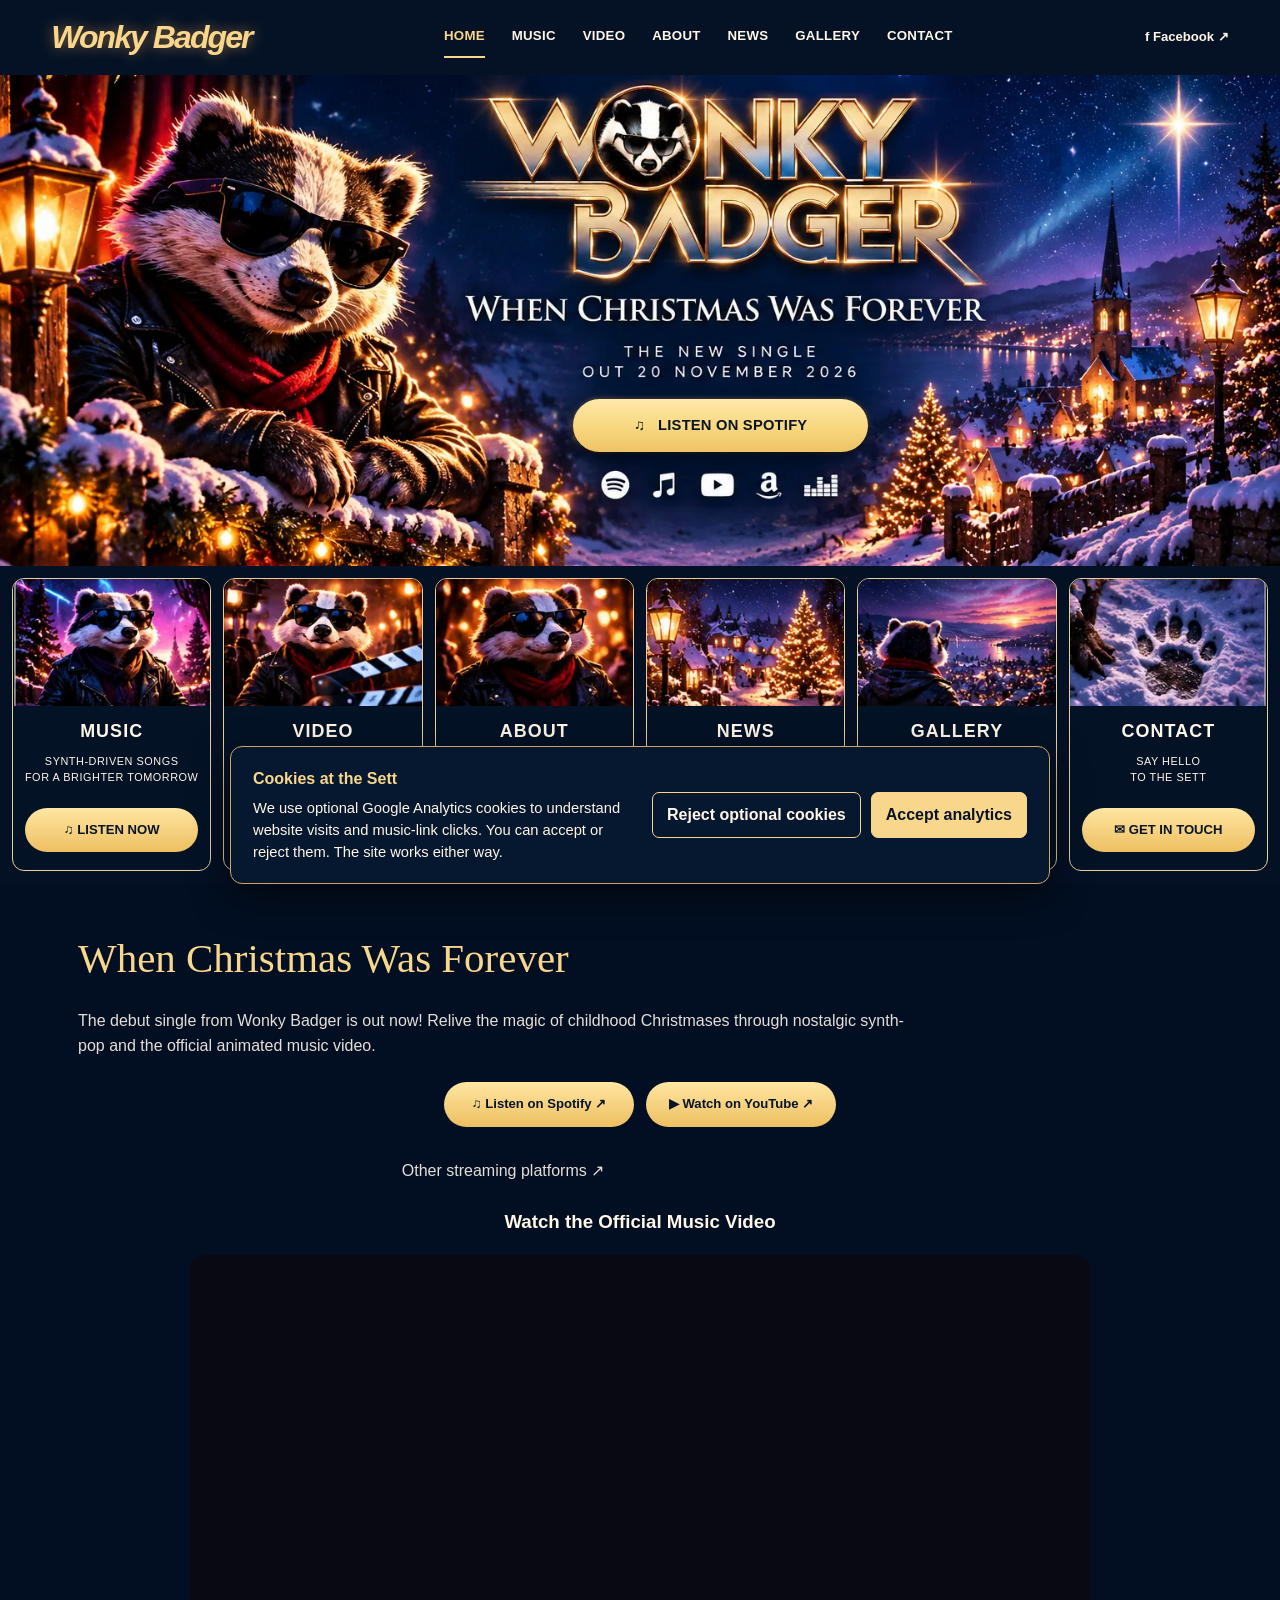
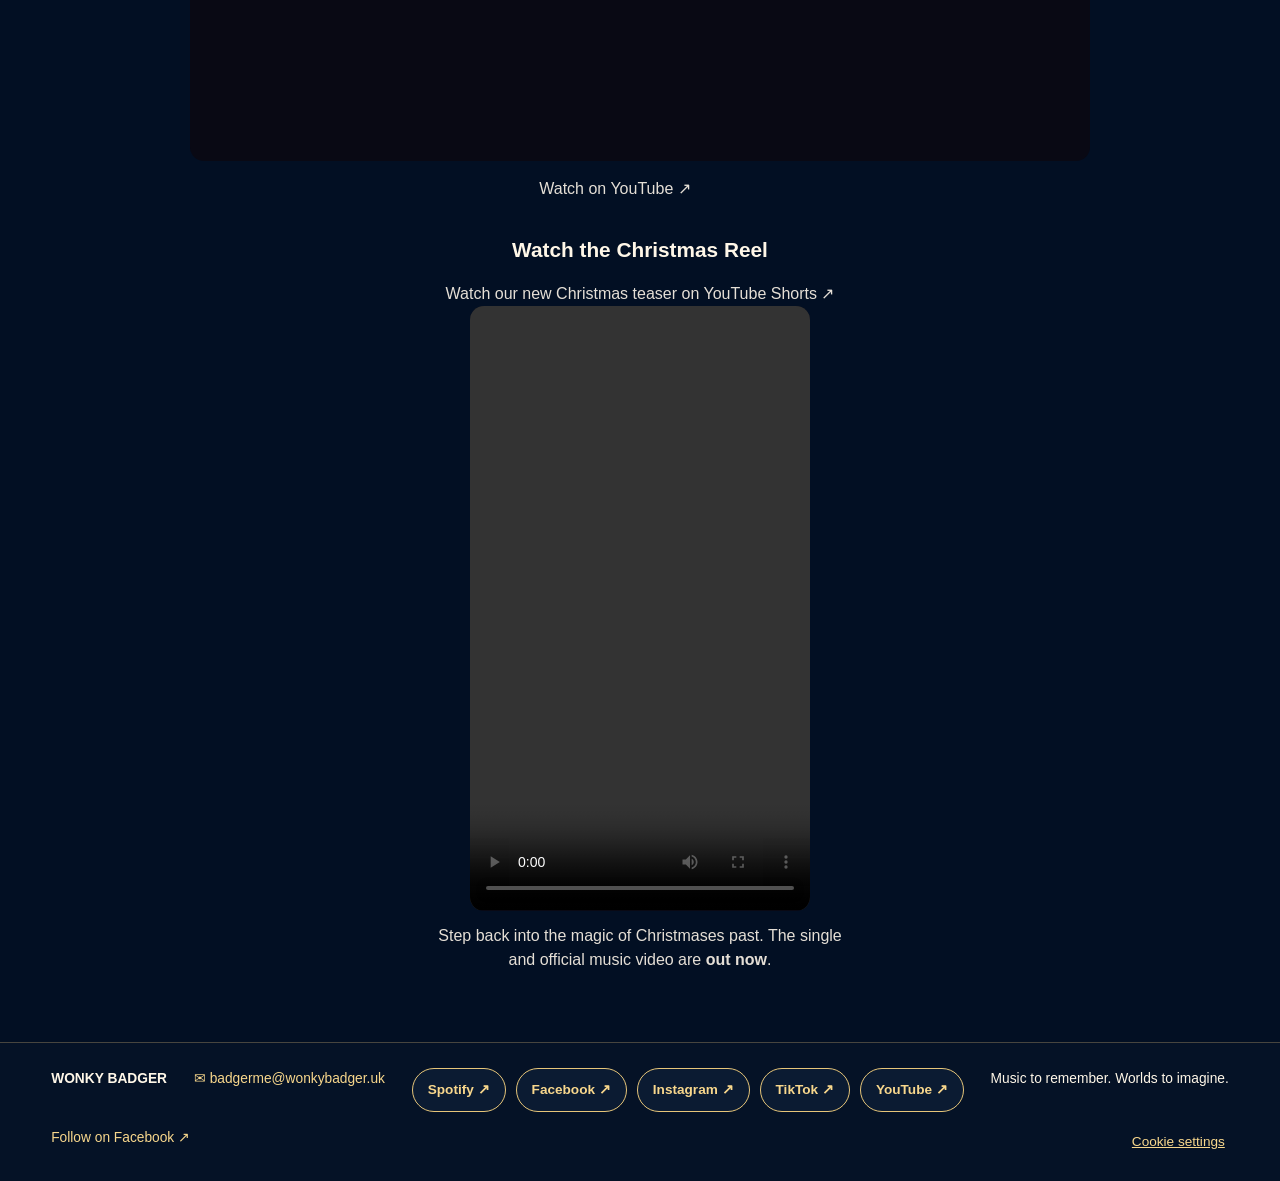
==== commit 65165c1e: "Replace baked-in pre-save banner CTA with live Spotify listening button" ====
--- a/index.html
+++ b/index.html
@@ -3,4 +3,4 @@
 .reel-feature h3{margin:0 0 1rem;font-size:1.3rem}
 .reel-feature video{display:block;width:100%;max-width:340px;aspect-ratio:9/16;margin:0 auto;border-radius:14px;background:#090914;object-fit:contain}
 .reel-feature p{margin:.85rem 0 0;line-height:1.5}
-</style></head><body><header><a class="logo" href="index.html">Wonky Badger</a><button class="menu" aria-label="Toggle menu" aria-expanded="false">☰</button><nav><a href="index.html" class="active">Home</a><a href="music.html" data-page="music">Music</a><a href="video.html" data-page="video">Video</a><a href="about.html" data-page="about">About</a><a href="news.html" data-page="news">News</a><a href="gallery.html" data-page="gallery">Gallery</a><a href="contact.html" data-page="contact">Contact</a></nav><a class="socialtop" href="https://www.facebook.com/people/Wonky-Badger/61595293906331/" target="_blank" rel="noopener noreferrer">f Facebook ↗</a></header><main><section class="hero"><img src="home-hero.webp" alt="Home — Wonky Badger Christmas website artwork"><a class="clickzone" href="music.html" aria-label="Listen to When Christmas Was Forever"></a></section><section class="home-tiles"><a class="tile" href="music.html"><img src="tile-music.webp" alt="Music artwork" loading="lazy"><h2>MUSIC</h2><p>SYNTH-DRIVEN SONGS<br>FOR A BRIGHTER TOMORROW</p><span class="button">♫ LISTEN NOW</span></a><a class="tile" href="video.html"><img src="tile-video.webp" alt="Video artwork" loading="lazy"><h2>VIDEO</h2><p>MUSIC VIDEOS, STORIES<br>AND A FEW SURPRISES</p><span class="button">▶ WATCH NOW</span></a><a class="tile" href="about.html"><img src="tile-about.webp" alt="About artwork" loading="lazy"><h2>ABOUT</h2><p>A BIT DIFFERENT.<br>A LOT OF FEELING.</p><span class="button">● OUR STORY</span></a><a class="tile" href="news.html"><img src="tile-news.webp" alt="News artwork" loading="lazy"><h2>NEWS</h2><p>LATEST UPDATES<br>FROM THE SETT</p><span class="button">▤ WHAT'S NEW</span></a><a class="tile" href="gallery.html"><img src="tile-gallery.webp" alt="Gallery artwork" loading="lazy"><h2>GALLERY</h2><p>IMAGES, MOMENTS<br>AND BEHIND THE SCENES</p><span class="button">▧ VIEW GALLERY</span></a><a class="tile" href="contact.html"><img src="tile-contact.webp" alt="Contact artwork" loading="lazy"><h2>CONTACT</h2><p>SAY HELLO<br>TO THE SETT</p><span class="button">✉ GET IN TOUCH</span></a></section><div id="more"><section class="content"><h2>When Christmas Was Forever</h2><p>The debut single from Wonky Badger is out now! Relive the magic of childhood Christmases through nostalgic synth-pop and the official animated music video.</p><div class="listen-actions" style="display:flex;flex-wrap:wrap;justify-content:center;gap:12px;margin:1.5rem auto 2rem"><a class="button" href="https://open.spotify.com/artist/0FHrzBIRYEt5RXQM1HeUu7" target="_blank" rel="noopener noreferrer" style="min-width:190px;text-align:center">♫ Listen on Spotify ↗</a><a class="button" href="https://youtu.be/Yn8ME5jVx0M" target="_blank" rel="noopener noreferrer" style="min-width:190px;text-align:center">▶ Watch on YouTube ↗</a></div><p style="text-align:center"><a href="https://ditto.fm/when-christmas-was-forever" target="_blank" rel="noopener noreferrer">Other streaming platforms ↗</a></p><div style="max-width:900px;margin:1.5rem auto 2rem;text-align:center"><h3>Watch the Official Music Video</h3><div style="margin:1rem auto"><iframe src="https://www.youtube-nocookie.com/embed/Yn8ME5jVx0M" title="Wonky Badger — When Christmas Was Forever (Official Music Video)" loading="lazy" allow="accelerometer; autoplay; clipboard-write; encrypted-media; gyroscope; picture-in-picture; web-share" referrerpolicy="strict-origin-when-cross-origin" allowfullscreen style="display:block;width:100%;aspect-ratio:16/9;border:0;border-radius:14px;background:#090914"></iframe></div><p><a href="https://youtu.be/Yn8ME5jVx0M" target="_blank" rel="noopener noreferrer">Watch on YouTube ↗</a></p></div><div class="reel-feature"><h3>Watch the Christmas Reel</h3><p><a href="https://youtube.com/shorts/3uULb8tcF0Y?feature=share" target="_blank" rel="noopener noreferrer">Watch our new Christmas teaser on YouTube Shorts ↗</a></p><video controls playsinline preload="metadata" aria-label="When Christmas Was Forever — Wonky Badger Christmas Reel"><source src="Wonky_Badger_Website_Video.mp4" type="video/mp4">Your browser does not support embedded video.</video><p>Step back into the magic of Christmases past. The single and official music video are <strong>out now</strong>.</p></div></section></div></main><footer><strong>WONKY BADGER</strong><a class="wb-footer-email" href="mailto:badgerme@wonkybadger.uk">✉ badgerme@wonkybadger.uk</a><div class="social-links" aria-label="Follow Wonky Badger on social media"><a class="social-button" href="https://open.spotify.com/artist/0FHrzBIRYEt5RXQM1HeUu7" target="_blank" rel="noopener noreferrer" data-social-platform="spotify">Spotify ↗</a><a class="social-button" href="https://www.facebook.com/people/Wonky-Badger/61595293906331/" target="_blank" rel="noopener noreferrer" data-social-platform="facebook">Facebook ↗</a><a class="social-button" href="https://www.instagram.com/wonkybadger2026/" target="_blank" rel="noopener noreferrer" data-social-platform="instagram">Instagram ↗</a><a class="social-button" href="https://www.tiktok.com/@mre7165" target="_blank" rel="noopener noreferrer" data-social-platform="tiktok">TikTok ↗</a><a class="social-button" href="https://www.youtube.com/@WonkyBadger" target="_blank" rel="noopener noreferrer" data-social-platform="youtube">YouTube ↗</a></div><span>Music to remember. Worlds to imagine.</span><a href="https://www.facebook.com/people/Wonky-Badger/61595293906331/" target="_blank" rel="noopener noreferrer">Follow on Facebook ↗</a></footer><script>const b=document.querySelector(".menu"),n=document.querySelector("nav");b.addEventListener("click",()=>{const open=n.classList.toggle("open");b.setAttribute("aria-expanded",String(open))});n.querySelectorAll("a").forEach(a=>a.addEventListener("click",()=>{n.classList.remove("open");b.setAttribute("aria-expanded","false")}));</script><script src="analytics-consent.js" defer></script></body></html>+.hero .home-listen-now{position:absolute;left:44.8%;top:66.0%;width:23%;height:10.8%;background:linear-gradient(180deg,#ffe8aa 0%,#f7d77f 54%,#edc365 100%);border-radius:999px;display:flex;align-items:center;justify-content:center;color:#091426;font-family:Arial,Helvetica,sans-serif;font-weight:900;font-size:clamp(7px,1.15vw,18px);letter-spacing:.015em;text-align:center;box-shadow:0 3px 8px #0005;white-space:nowrap;z-index:2}.hero .home-listen-now:hover{filter:brightness(1.08)}.hero .home-listen-now:focus-visible{outline:3px solid #fff;outline-offset:2px}@media(max-width:550px){.hero .home-listen-now{left:44.8%;top:66.0%;width:23%;height:10.8%;font-size:clamp(5px,1.12vw,8px);letter-spacing:0}}</style></head><body><header><a class="logo" href="index.html">Wonky Badger</a><button class="menu" aria-label="Toggle menu" aria-expanded="false">☰</button><nav><a href="index.html" class="active">Home</a><a href="music.html" data-page="music">Music</a><a href="video.html" data-page="video">Video</a><a href="about.html" data-page="about">About</a><a href="news.html" data-page="news">News</a><a href="gallery.html" data-page="gallery">Gallery</a><a href="contact.html" data-page="contact">Contact</a></nav><a class="socialtop" href="https://www.facebook.com/people/Wonky-Badger/61595293906331/" target="_blank" rel="noopener noreferrer">f Facebook ↗</a></header><main><section class="hero"><img src="home-hero.webp" alt="Home — Wonky Badger Christmas website artwork"><a class="clickzone home-listen-now" href="https://open.spotify.com/artist/0FHrzBIRYEt5RXQM1HeUu7" target="_blank" rel="noopener noreferrer" aria-label="Listen to Wonky Badger on Spotify"><span>♫ &nbsp; LISTEN ON SPOTIFY</span></a></section><section class="home-tiles"><a class="tile" href="music.html"><img src="tile-music.webp" alt="Music artwork" loading="lazy"><h2>MUSIC</h2><p>SYNTH-DRIVEN SONGS<br>FOR A BRIGHTER TOMORROW</p><span class="button">♫ LISTEN NOW</span></a><a class="tile" href="video.html"><img src="tile-video.webp" alt="Video artwork" loading="lazy"><h2>VIDEO</h2><p>MUSIC VIDEOS, STORIES<br>AND A FEW SURPRISES</p><span class="button">▶ WATCH NOW</span></a><a class="tile" href="about.html"><img src="tile-about.webp" alt="About artwork" loading="lazy"><h2>ABOUT</h2><p>A BIT DIFFERENT.<br>A LOT OF FEELING.</p><span class="button">● OUR STORY</span></a><a class="tile" href="news.html"><img src="tile-news.webp" alt="News artwork" loading="lazy"><h2>NEWS</h2><p>LATEST UPDATES<br>FROM THE SETT</p><span class="button">▤ WHAT'S NEW</span></a><a class="tile" href="gallery.html"><img src="tile-gallery.webp" alt="Gallery artwork" loading="lazy"><h2>GALLERY</h2><p>IMAGES, MOMENTS<br>AND BEHIND THE SCENES</p><span class="button">▧ VIEW GALLERY</span></a><a class="tile" href="contact.html"><img src="tile-contact.webp" alt="Contact artwork" loading="lazy"><h2>CONTACT</h2><p>SAY HELLO<br>TO THE SETT</p><span class="button">✉ GET IN TOUCH</span></a></section><div id="more"><section class="content"><h2>When Christmas Was Forever</h2><p>The debut single from Wonky Badger is out now! Relive the magic of childhood Christmases through nostalgic synth-pop and the official animated music video.</p><div class="listen-actions" style="display:flex;flex-wrap:wrap;justify-content:center;gap:12px;margin:1.5rem auto 2rem"><a class="button" href="https://open.spotify.com/artist/0FHrzBIRYEt5RXQM1HeUu7" target="_blank" rel="noopener noreferrer" style="min-width:190px;text-align:center">♫ Listen on Spotify ↗</a><a class="button" href="https://youtu.be/Yn8ME5jVx0M" target="_blank" rel="noopener noreferrer" style="min-width:190px;text-align:center">▶ Watch on YouTube ↗</a></div><p style="text-align:center"><a href="https://ditto.fm/when-christmas-was-forever" target="_blank" rel="noopener noreferrer">Other streaming platforms ↗</a></p><div style="max-width:900px;margin:1.5rem auto 2rem;text-align:center"><h3>Watch the Official Music Video</h3><div style="margin:1rem auto"><iframe src="https://www.youtube-nocookie.com/embed/Yn8ME5jVx0M" title="Wonky Badger — When Christmas Was Forever (Official Music Video)" loading="lazy" allow="accelerometer; autoplay; clipboard-write; encrypted-media; gyroscope; picture-in-picture; web-share" referrerpolicy="strict-origin-when-cross-origin" allowfullscreen style="display:block;width:100%;aspect-ratio:16/9;border:0;border-radius:14px;background:#090914"></iframe></div><p><a href="https://youtu.be/Yn8ME5jVx0M" target="_blank" rel="noopener noreferrer">Watch on YouTube ↗</a></p></div><div class="reel-feature"><h3>Watch the Christmas Reel</h3><p><a href="https://youtube.com/shorts/3uULb8tcF0Y?feature=share" target="_blank" rel="noopener noreferrer">Watch our new Christmas teaser on YouTube Shorts ↗</a></p><video controls playsinline preload="metadata" aria-label="When Christmas Was Forever — Wonky Badger Christmas Reel"><source src="Wonky_Badger_Website_Video.mp4" type="video/mp4">Your browser does not support embedded video.</video><p>Step back into the magic of Christmases past. The single and official music video are <strong>out now</strong>.</p></div></section></div></main><footer><strong>WONKY BADGER</strong><a class="wb-footer-email" href="mailto:badgerme@wonkybadger.uk">✉ badgerme@wonkybadger.uk</a><div class="social-links" aria-label="Follow Wonky Badger on social media"><a class="social-button" href="https://open.spotify.com/artist/0FHrzBIRYEt5RXQM1HeUu7" target="_blank" rel="noopener noreferrer" data-social-platform="spotify">Spotify ↗</a><a class="social-button" href="https://www.facebook.com/people/Wonky-Badger/61595293906331/" target="_blank" rel="noopener noreferrer" data-social-platform="facebook">Facebook ↗</a><a class="social-button" href="https://www.instagram.com/wonkybadger2026/" target="_blank" rel="noopener noreferrer" data-social-platform="instagram">Instagram ↗</a><a class="social-button" href="https://www.tiktok.com/@mre7165" target="_blank" rel="noopener noreferrer" data-social-platform="tiktok">TikTok ↗</a><a class="social-button" href="https://www.youtube.com/@WonkyBadger" target="_blank" rel="noopener noreferrer" data-social-platform="youtube">YouTube ↗</a></div><span>Music to remember. Worlds to imagine.</span><a href="https://www.facebook.com/people/Wonky-Badger/61595293906331/" target="_blank" rel="noopener noreferrer">Follow on Facebook ↗</a></footer><script>const b=document.querySelector(".menu"),n=document.querySelector("nav");b.addEventListener("click",()=>{const open=n.classList.toggle("open");b.setAttribute("aria-expanded",String(open))});n.querySelectorAll("a").forEach(a=>a.addEventListener("click",()=>{n.classList.remove("open");b.setAttribute("aria-expanded","false")}));</script><script src="analytics-consent.js" defer></script></body></html>
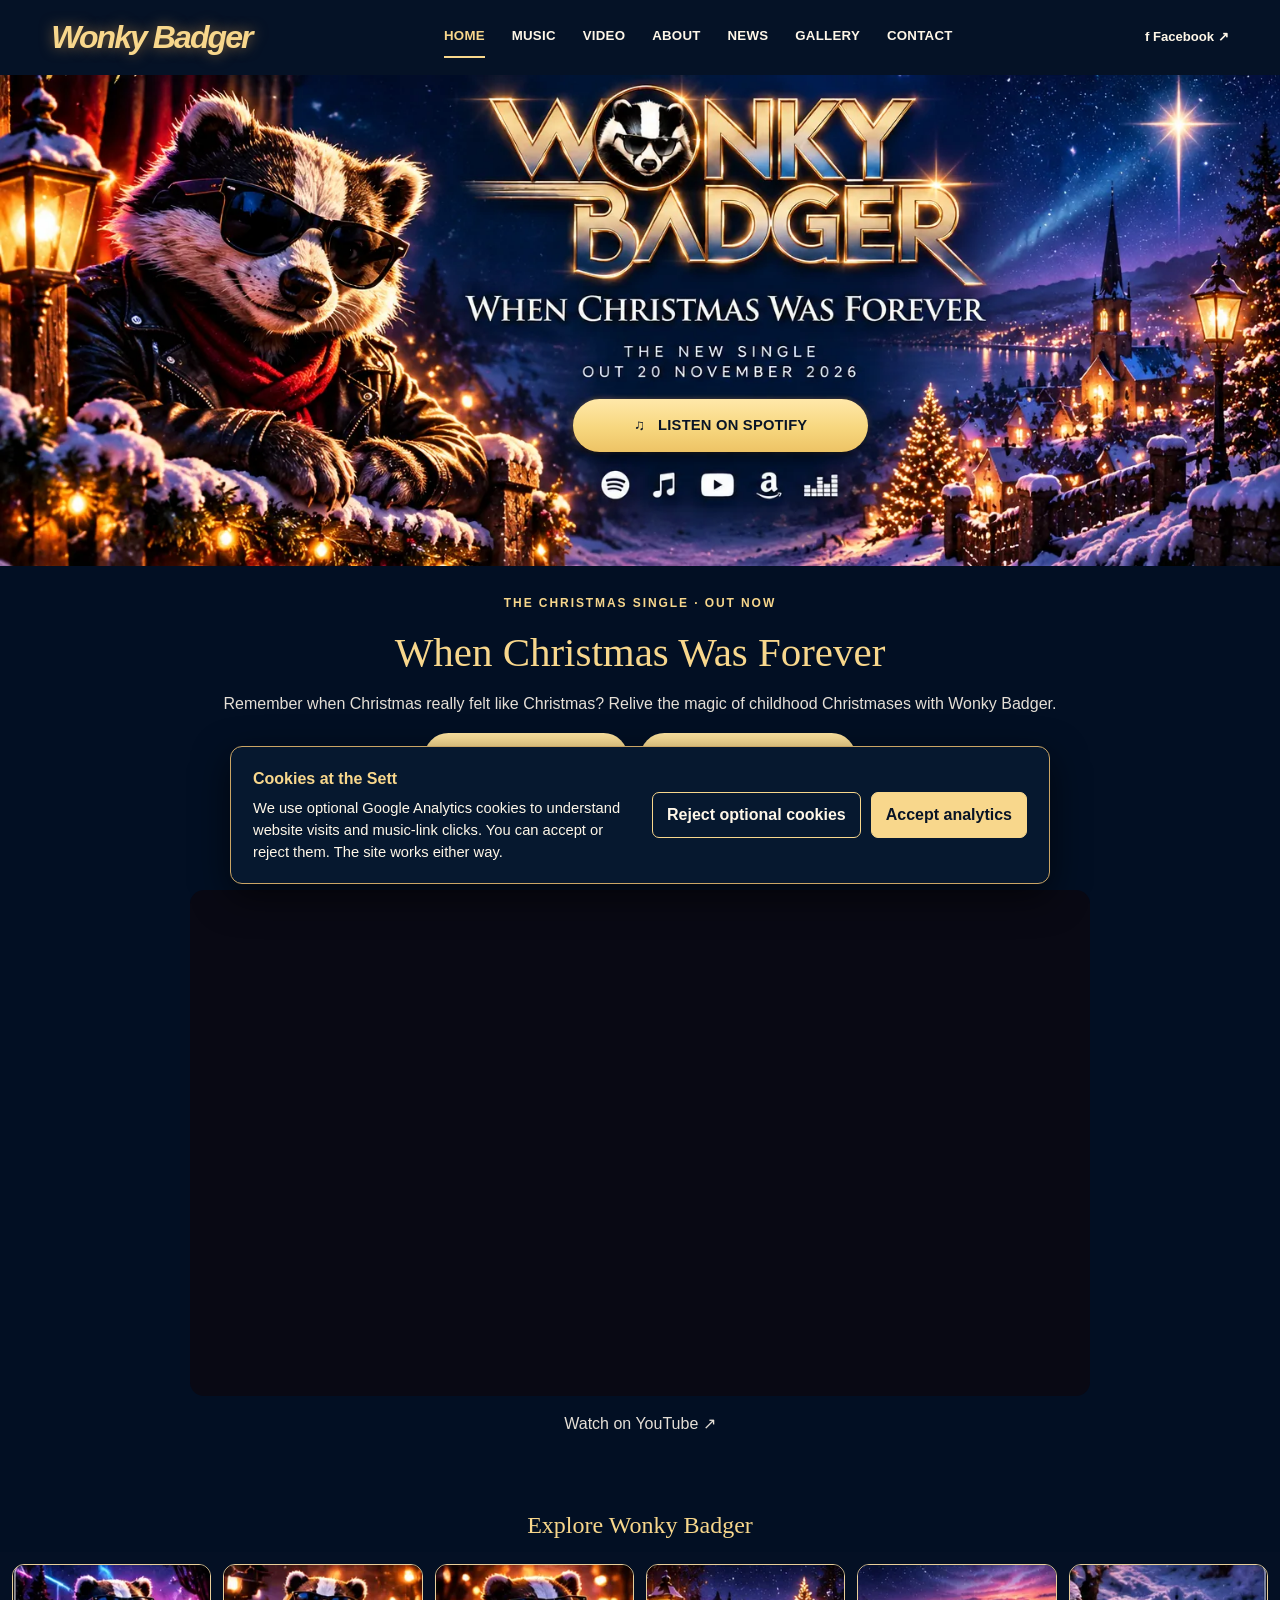
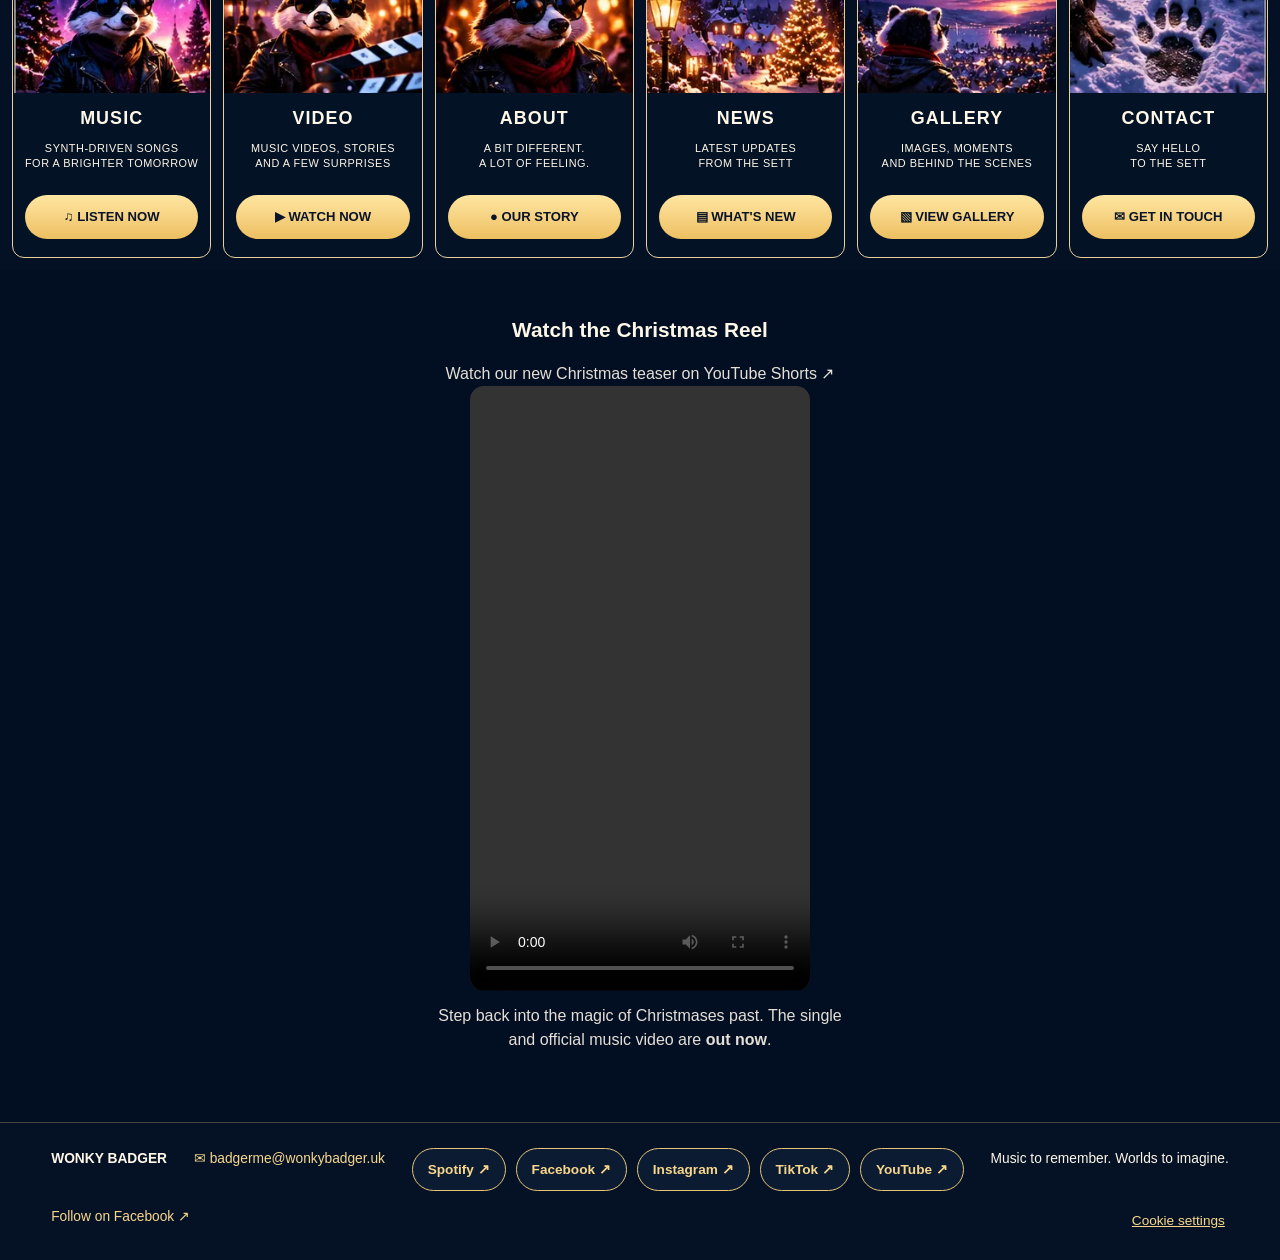
==== commit 82c78a17: "Prioritise Christmas single and direct listening links on homepage" ====
--- a/index.html
+++ b/index.html
@@ -3,4 +3,4 @@
 .reel-feature h3{margin:0 0 1rem;font-size:1.3rem}
 .reel-feature video{display:block;width:100%;max-width:340px;aspect-ratio:9/16;margin:0 auto;border-radius:14px;background:#090914;object-fit:contain}
 .reel-feature p{margin:.85rem 0 0;line-height:1.5}
-.hero .home-listen-now{position:absolute;left:44.8%;top:66.0%;width:23%;height:10.8%;background:linear-gradient(180deg,#ffe8aa 0%,#f7d77f 54%,#edc365 100%);border-radius:999px;display:flex;align-items:center;justify-content:center;color:#091426;font-family:Arial,Helvetica,sans-serif;font-weight:900;font-size:clamp(7px,1.15vw,18px);letter-spacing:.015em;text-align:center;box-shadow:0 3px 8px #0005;white-space:nowrap;z-index:2}.hero .home-listen-now:hover{filter:brightness(1.08)}.hero .home-listen-now:focus-visible{outline:3px solid #fff;outline-offset:2px}@media(max-width:550px){.hero .home-listen-now{left:44.8%;top:66.0%;width:23%;height:10.8%;font-size:clamp(5px,1.12vw,8px);letter-spacing:0}}</style></head><body><header><a class="logo" href="index.html">Wonky Badger</a><button class="menu" aria-label="Toggle menu" aria-expanded="false">☰</button><nav><a href="index.html" class="active">Home</a><a href="music.html" data-page="music">Music</a><a href="video.html" data-page="video">Video</a><a href="about.html" data-page="about">About</a><a href="news.html" data-page="news">News</a><a href="gallery.html" data-page="gallery">Gallery</a><a href="contact.html" data-page="contact">Contact</a></nav><a class="socialtop" href="https://www.facebook.com/people/Wonky-Badger/61595293906331/" target="_blank" rel="noopener noreferrer">f Facebook ↗</a></header><main><section class="hero"><img src="home-hero.webp" alt="Home — Wonky Badger Christmas website artwork"><a class="clickzone home-listen-now" href="https://open.spotify.com/artist/0FHrzBIRYEt5RXQM1HeUu7" target="_blank" rel="noopener noreferrer" aria-label="Listen to Wonky Badger on Spotify"><span>♫ &nbsp; LISTEN ON SPOTIFY</span></a></section><section class="home-tiles"><a class="tile" href="music.html"><img src="tile-music.webp" alt="Music artwork" loading="lazy"><h2>MUSIC</h2><p>SYNTH-DRIVEN SONGS<br>FOR A BRIGHTER TOMORROW</p><span class="button">♫ LISTEN NOW</span></a><a class="tile" href="video.html"><img src="tile-video.webp" alt="Video artwork" loading="lazy"><h2>VIDEO</h2><p>MUSIC VIDEOS, STORIES<br>AND A FEW SURPRISES</p><span class="button">▶ WATCH NOW</span></a><a class="tile" href="about.html"><img src="tile-about.webp" alt="About artwork" loading="lazy"><h2>ABOUT</h2><p>A BIT DIFFERENT.<br>A LOT OF FEELING.</p><span class="button">● OUR STORY</span></a><a class="tile" href="news.html"><img src="tile-news.webp" alt="News artwork" loading="lazy"><h2>NEWS</h2><p>LATEST UPDATES<br>FROM THE SETT</p><span class="button">▤ WHAT'S NEW</span></a><a class="tile" href="gallery.html"><img src="tile-gallery.webp" alt="Gallery artwork" loading="lazy"><h2>GALLERY</h2><p>IMAGES, MOMENTS<br>AND BEHIND THE SCENES</p><span class="button">▧ VIEW GALLERY</span></a><a class="tile" href="contact.html"><img src="tile-contact.webp" alt="Contact artwork" loading="lazy"><h2>CONTACT</h2><p>SAY HELLO<br>TO THE SETT</p><span class="button">✉ GET IN TOUCH</span></a></section><div id="more"><section class="content"><h2>When Christmas Was Forever</h2><p>The debut single from Wonky Badger is out now! Relive the magic of childhood Christmases through nostalgic synth-pop and the official animated music video.</p><div class="listen-actions" style="display:flex;flex-wrap:wrap;justify-content:center;gap:12px;margin:1.5rem auto 2rem"><a class="button" href="https://open.spotify.com/artist/0FHrzBIRYEt5RXQM1HeUu7" target="_blank" rel="noopener noreferrer" style="min-width:190px;text-align:center">♫ Listen on Spotify ↗</a><a class="button" href="https://youtu.be/Yn8ME5jVx0M" target="_blank" rel="noopener noreferrer" style="min-width:190px;text-align:center">▶ Watch on YouTube ↗</a></div><p style="text-align:center"><a href="https://ditto.fm/when-christmas-was-forever" target="_blank" rel="noopener noreferrer">Other streaming platforms ↗</a></p><div style="max-width:900px;margin:1.5rem auto 2rem;text-align:center"><h3>Watch the Official Music Video</h3><div style="margin:1rem auto"><iframe src="https://www.youtube-nocookie.com/embed/Yn8ME5jVx0M" title="Wonky Badger — When Christmas Was Forever (Official Music Video)" loading="lazy" allow="accelerometer; autoplay; clipboard-write; encrypted-media; gyroscope; picture-in-picture; web-share" referrerpolicy="strict-origin-when-cross-origin" allowfullscreen style="display:block;width:100%;aspect-ratio:16/9;border:0;border-radius:14px;background:#090914"></iframe></div><p><a href="https://youtu.be/Yn8ME5jVx0M" target="_blank" rel="noopener noreferrer">Watch on YouTube ↗</a></p></div><div class="reel-feature"><h3>Watch the Christmas Reel</h3><p><a href="https://youtube.com/shorts/3uULb8tcF0Y?feature=share" target="_blank" rel="noopener noreferrer">Watch our new Christmas teaser on YouTube Shorts ↗</a></p><video controls playsinline preload="metadata" aria-label="When Christmas Was Forever — Wonky Badger Christmas Reel"><source src="Wonky_Badger_Website_Video.mp4" type="video/mp4">Your browser does not support embedded video.</video><p>Step back into the magic of Christmases past. The single and official music video are <strong>out now</strong>.</p></div></section></div></main><footer><strong>WONKY BADGER</strong><a class="wb-footer-email" href="mailto:badgerme@wonkybadger.uk">✉ badgerme@wonkybadger.uk</a><div class="social-links" aria-label="Follow Wonky Badger on social media"><a class="social-button" href="https://open.spotify.com/artist/0FHrzBIRYEt5RXQM1HeUu7" target="_blank" rel="noopener noreferrer" data-social-platform="spotify">Spotify ↗</a><a class="social-button" href="https://www.facebook.com/people/Wonky-Badger/61595293906331/" target="_blank" rel="noopener noreferrer" data-social-platform="facebook">Facebook ↗</a><a class="social-button" href="https://www.instagram.com/wonkybadger2026/" target="_blank" rel="noopener noreferrer" data-social-platform="instagram">Instagram ↗</a><a class="social-button" href="https://www.tiktok.com/@mre7165" target="_blank" rel="noopener noreferrer" data-social-platform="tiktok">TikTok ↗</a><a class="social-button" href="https://www.youtube.com/@WonkyBadger" target="_blank" rel="noopener noreferrer" data-social-platform="youtube">YouTube ↗</a></div><span>Music to remember. Worlds to imagine.</span><a href="https://www.facebook.com/people/Wonky-Badger/61595293906331/" target="_blank" rel="noopener noreferrer">Follow on Facebook ↗</a></footer><script>const b=document.querySelector(".menu"),n=document.querySelector("nav");b.addEventListener("click",()=>{const open=n.classList.toggle("open");b.setAttribute("aria-expanded",String(open))});n.querySelectorAll("a").forEach(a=>a.addEventListener("click",()=>{n.classList.remove("open");b.setAttribute("aria-expanded","false")}));</script><script src="analytics-consent.js" defer></script></body></html>+.hero .home-listen-now{position:absolute;left:44.8%;top:66.0%;width:23%;height:10.8%;background:linear-gradient(180deg,#ffe8aa 0%,#f7d77f 54%,#edc365 100%);border-radius:999px;display:flex;align-items:center;justify-content:center;color:#091426;font-family:Arial,Helvetica,sans-serif;font-weight:900;font-size:clamp(7px,1.15vw,18px);letter-spacing:.015em;text-align:center;box-shadow:0 3px 8px #0005;white-space:nowrap;z-index:2}.hero .home-listen-now:hover{filter:brightness(1.08)}.hero .home-listen-now:focus-visible{outline:3px solid #fff;outline-offset:2px}@media(max-width:550px){.hero .home-listen-now{left:44.8%;top:66.0%;width:23%;height:10.8%;font-size:clamp(5px,1.12vw,8px);letter-spacing:0}}.single-feature{text-align:center;padding-top:24px;padding-bottom:20px}.single-feature h2{margin:6px 0 8px}.single-feature p{margin:8px auto}.single-feature .listen-actions{margin:16px auto 12px!important}.single-feature .listen-actions .button{font-size:1rem;min-height:48px;display:inline-flex;align-items:center;justify-content:center}.explore-heading{text-align:center;color:var(--gold);font-family:Georgia,serif;font-weight:400;margin:18px 0 8px}.reel-section{padding-top:12px}.single-feature a:focus-visible{outline:3px solid #fff;outline-offset:3px}@media(max-width:550px){.single-feature{padding:18px 18px 12px}.single-feature .listen-actions{gap:8px!important}.single-feature .listen-actions .button{width:100%;max-width:360px}.single-feature h2{font-size:1.8rem}.single-feature p{font-size:.95rem}}</style></head><body><header><a class="logo" href="index.html">Wonky Badger</a><button class="menu" aria-label="Toggle menu" aria-expanded="false">☰</button><nav><a href="index.html" class="active">Home</a><a href="music.html" data-page="music">Music</a><a href="video.html" data-page="video">Video</a><a href="about.html" data-page="about">About</a><a href="news.html" data-page="news">News</a><a href="gallery.html" data-page="gallery">Gallery</a><a href="contact.html" data-page="contact">Contact</a></nav><a class="socialtop" href="https://www.facebook.com/people/Wonky-Badger/61595293906331/" target="_blank" rel="noopener noreferrer">f Facebook ↗</a></header><main><section class="hero"><img src="home-hero.webp" alt="Home — Wonky Badger Christmas website artwork"><a class="clickzone home-listen-now" href="https://open.spotify.com/artist/0FHrzBIRYEt5RXQM1HeUu7" target="_blank" rel="noopener noreferrer" aria-label="Listen to Wonky Badger on Spotify"><span>♫ &nbsp; LISTEN ON SPOTIFY</span></a></section><div id="more"><section class="content single-feature"><span class="kicker">THE CHRISTMAS SINGLE · OUT NOW</span><h2>When Christmas Was Forever</h2><p>Remember when Christmas really felt like Christmas? Relive the magic of childhood Christmases with Wonky Badger.</p><div class="listen-actions" style="display:flex;flex-wrap:wrap;justify-content:center;gap:12px;margin:1.5rem auto 2rem"><a class="button" href="https://open.spotify.com/artist/0FHrzBIRYEt5RXQM1HeUu7" target="_blank" rel="noopener noreferrer" style="min-width:190px;text-align:center">♫ Listen on Spotify ↗</a><a class="button" href="https://youtu.be/Yn8ME5jVx0M" target="_blank" rel="noopener noreferrer" style="min-width:190px;text-align:center">▶ Watch on YouTube ↗</a></div><p style="text-align:center"><a href="https://ditto.fm/when-christmas-was-forever" target="_blank" rel="noopener noreferrer">Other streaming platforms ↗</a></p><div style="max-width:900px;margin:1.5rem auto 2rem;text-align:center"><h3>Watch the Official Music Video</h3><div style="margin:1rem auto"><iframe src="https://www.youtube-nocookie.com/embed/Yn8ME5jVx0M" title="Wonky Badger — When Christmas Was Forever (Official Music Video)" loading="lazy" allow="accelerometer; autoplay; clipboard-write; encrypted-media; gyroscope; picture-in-picture; web-share" referrerpolicy="strict-origin-when-cross-origin" allowfullscreen style="display:block;width:100%;aspect-ratio:16/9;border:0;border-radius:14px;background:#090914"></iframe></div><p><a href="https://youtu.be/Yn8ME5jVx0M" target="_blank" rel="noopener noreferrer">Watch on YouTube ↗</a></p></div></section></div><h2 class="explore-heading">Explore Wonky Badger</h2><section class="home-tiles"><a class="tile" href="music.html"><img src="tile-music.webp" alt="Music artwork" loading="lazy"><h2>MUSIC</h2><p>SYNTH-DRIVEN SONGS<br>FOR A BRIGHTER TOMORROW</p><span class="button">♫ LISTEN NOW</span></a><a class="tile" href="video.html"><img src="tile-video.webp" alt="Video artwork" loading="lazy"><h2>VIDEO</h2><p>MUSIC VIDEOS, STORIES<br>AND A FEW SURPRISES</p><span class="button">▶ WATCH NOW</span></a><a class="tile" href="about.html"><img src="tile-about.webp" alt="About artwork" loading="lazy"><h2>ABOUT</h2><p>A BIT DIFFERENT.<br>A LOT OF FEELING.</p><span class="button">● OUR STORY</span></a><a class="tile" href="news.html"><img src="tile-news.webp" alt="News artwork" loading="lazy"><h2>NEWS</h2><p>LATEST UPDATES<br>FROM THE SETT</p><span class="button">▤ WHAT'S NEW</span></a><a class="tile" href="gallery.html"><img src="tile-gallery.webp" alt="Gallery artwork" loading="lazy"><h2>GALLERY</h2><p>IMAGES, MOMENTS<br>AND BEHIND THE SCENES</p><span class="button">▧ VIEW GALLERY</span></a><a class="tile" href="contact.html"><img src="tile-contact.webp" alt="Contact artwork" loading="lazy"><h2>CONTACT</h2><p>SAY HELLO<br>TO THE SETT</p><span class="button">✉ GET IN TOUCH</span></a></section><section class="content reel-section"><div class="reel-feature"><h3>Watch the Christmas Reel</h3><p><a href="https://youtube.com/shorts/3uULb8tcF0Y?feature=share" target="_blank" rel="noopener noreferrer">Watch our new Christmas teaser on YouTube Shorts ↗</a></p><video controls playsinline preload="metadata" aria-label="When Christmas Was Forever — Wonky Badger Christmas Reel"><source src="Wonky_Badger_Website_Video.mp4" type="video/mp4">Your browser does not support embedded video.</video><p>Step back into the magic of Christmases past. The single and official music video are <strong>out now</strong>.</p></div></section></main><footer><strong>WONKY BADGER</strong><a class="wb-footer-email" href="mailto:badgerme@wonkybadger.uk">✉ badgerme@wonkybadger.uk</a><div class="social-links" aria-label="Follow Wonky Badger on social media"><a class="social-button" href="https://open.spotify.com/artist/0FHrzBIRYEt5RXQM1HeUu7" target="_blank" rel="noopener noreferrer" data-social-platform="spotify">Spotify ↗</a><a class="social-button" href="https://www.facebook.com/people/Wonky-Badger/61595293906331/" target="_blank" rel="noopener noreferrer" data-social-platform="facebook">Facebook ↗</a><a class="social-button" href="https://www.instagram.com/wonkybadger2026/" target="_blank" rel="noopener noreferrer" data-social-platform="instagram">Instagram ↗</a><a class="social-button" href="https://www.tiktok.com/@mre7165" target="_blank" rel="noopener noreferrer" data-social-platform="tiktok">TikTok ↗</a><a class="social-button" href="https://www.youtube.com/@WonkyBadger" target="_blank" rel="noopener noreferrer" data-social-platform="youtube">YouTube ↗</a></div><span>Music to remember. Worlds to imagine.</span><a href="https://www.facebook.com/people/Wonky-Badger/61595293906331/" target="_blank" rel="noopener noreferrer">Follow on Facebook ↗</a></footer><script>const b=document.querySelector(".menu"),n=document.querySelector("nav");b.addEventListener("click",()=>{const open=n.classList.toggle("open");b.setAttribute("aria-expanded",String(open))});n.querySelectorAll("a").forEach(a=>a.addEventListener("click",()=>{n.classList.remove("open");b.setAttribute("aria-expanded","false")}));</script><script src="analytics-consent.js" defer></script></body></html>
